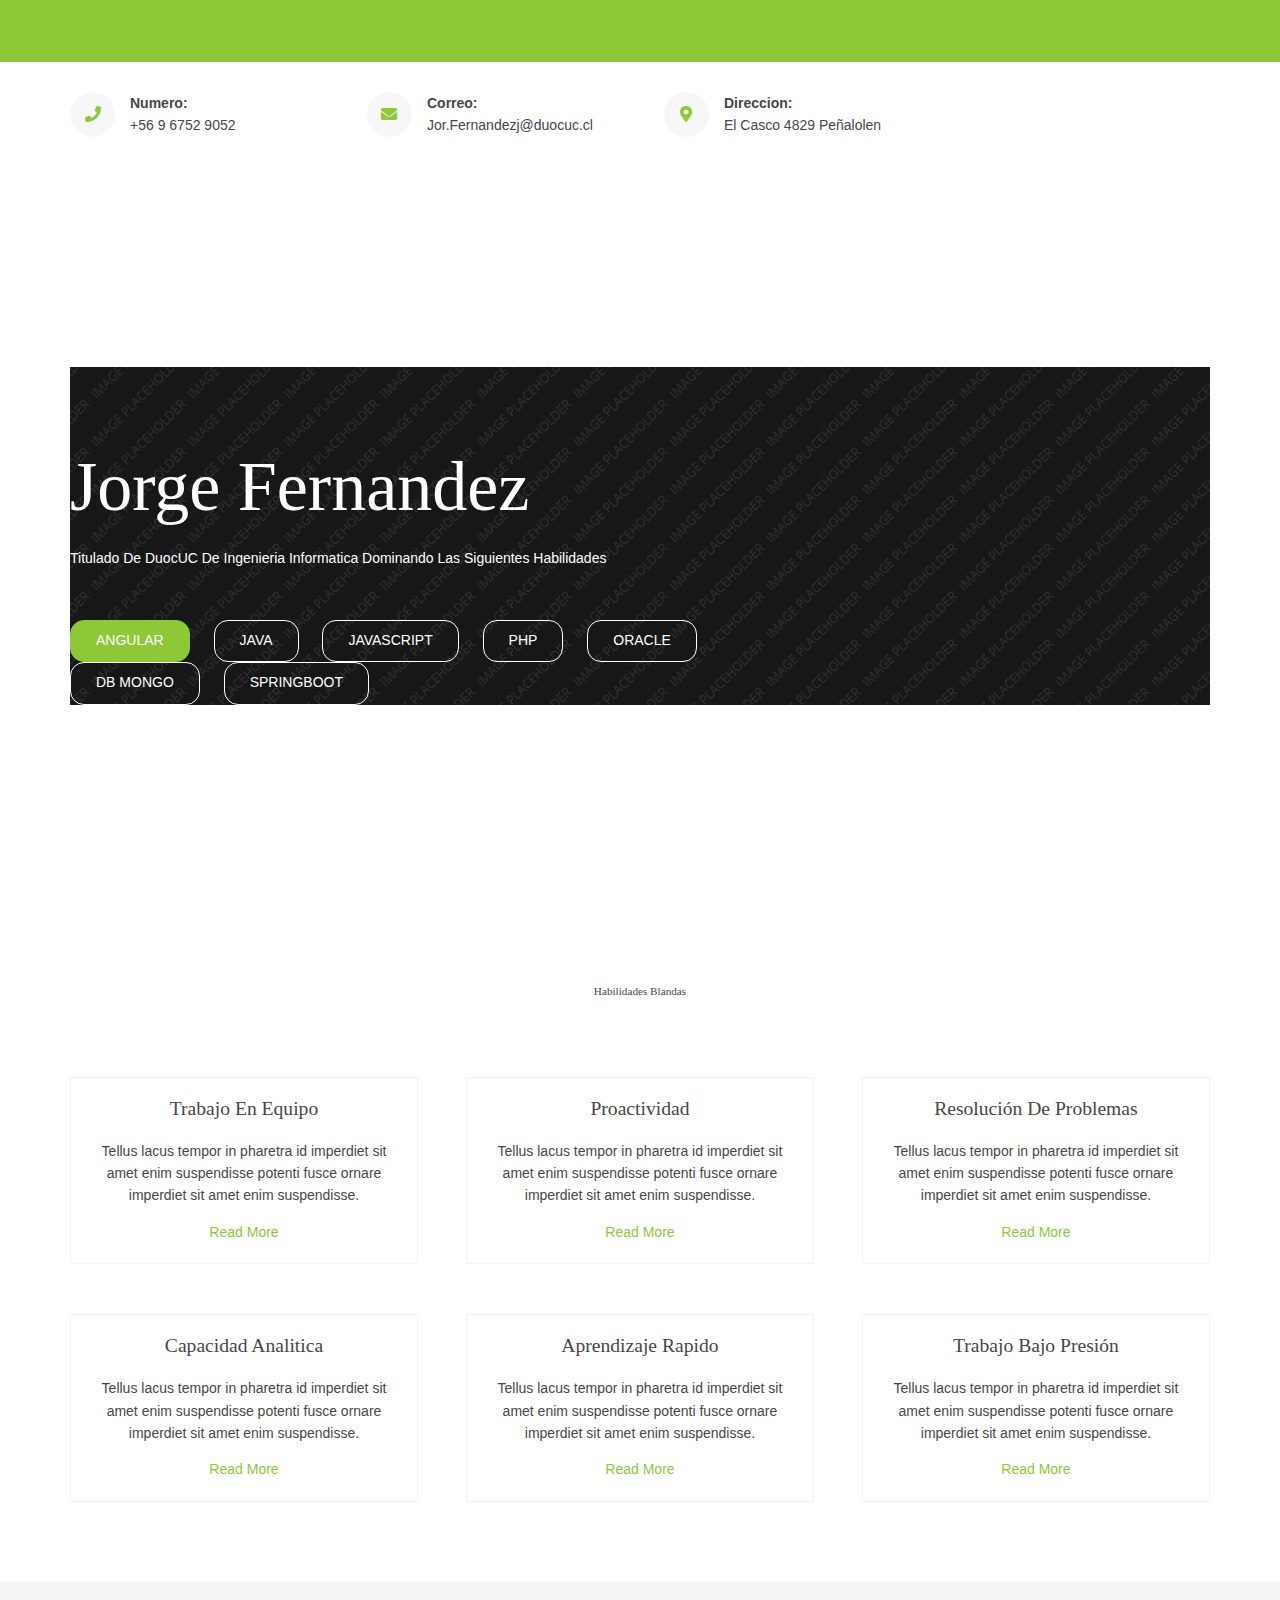
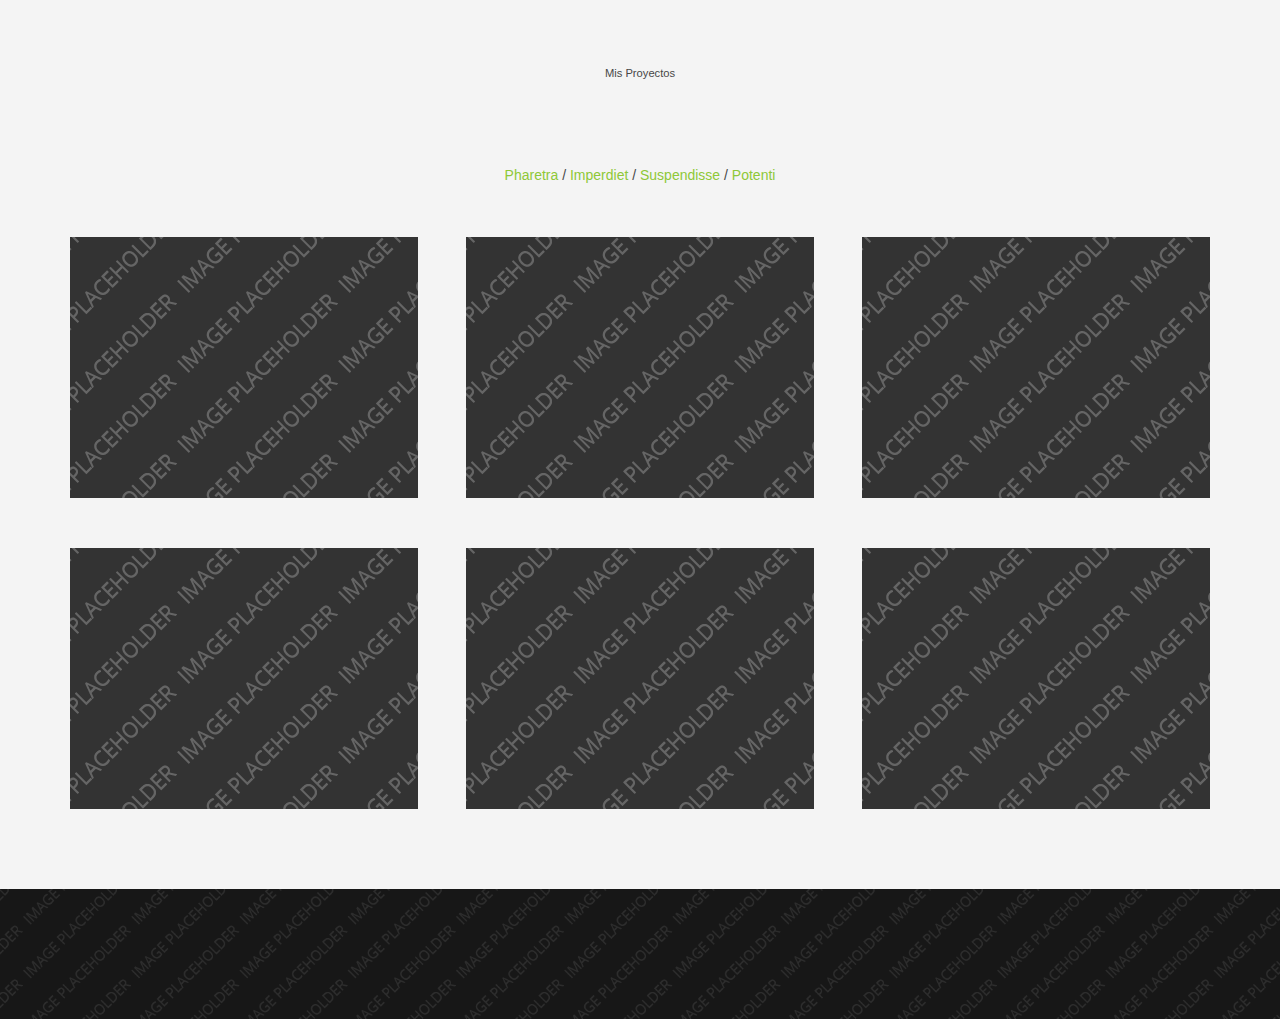
==== index.html @ a888f273 "Update index.html" ====
<!DOCTYPE html>

<html lang="">

<head>
<title>Portafolio</title>
<meta charset="utf-8">
<meta name="viewport" content="width=device-width, initial-scale=1.0, maximum-scale=1.0, user-scalable=no">
<link href="layout/styles/layout.css" rel="stylesheet" type="text/css" media="all">
</head>
<body id="top">

<div class="wrapper row0">
  <div id="topbar" class="hoc clear"> 

    <div class="fl_left">
      <ul class="nospace">
        <li></i> </li>
        <li></i> </li>
      </ul>
    </div>
  
  </div>
</div>

<div class="wrapper row1">
  <section id="ctdetails" class="hoc clear"> 

    <ul class="nospace clear">
      <li class="one_quarter first">
        <div class="block clear"><a href="#"><i class="fas fa-phone"></i></a> <span><strong>Numero:</strong> +56 9 6752 9052</span></div>
      </li>
      <li class="one_quarter">
        <div class="block clear"><a href="#"><i class="fas fa-envelope"></i></a> <span><strong>Correo:</strong> Jor.Fernandezj@duocuc.cl</span></div>
      </li>
      <li class="one_quarter">
        <div class="block clear"><a href="#"><i class="fas fa-map-marker-alt"></i></a> <span><strong> Direccion:</strong> El Casco 4829 Peñalolen</span></div>
      </li>
    </ul>

  </section>

  </header>

  <div id="pageintro" class="hoc clear"> 
<div class="bgded overlay padtop" style="background-image:url('images/demo/backgrounds/01.png');"> 
    <article>
      <h3 class="heading">Jorge Fernandez</h3>
      <p>Titulado de DuocUC de Ingenieria Informatica dominando las siguientes habilidades</p>
      <footer>
        <ul class="nospace inline pushright">
          <li><a class="btn" href="#">Angular</a></li>
          <li><a class="btn inverse" href="#">Java</a></li>
          <li><a class="btn inverse" href="#">JavaScript</a></li>
          <li><a class="btn inverse" href="#">PhP</a></li>
          <li><a class="btn inverse" href="#">Oracle</a></li>
          <li><a class="btn inverse" href="#">Db Mongo</a></li>
          <li><a class="btn inverse" href="#">Springboot</a></li>
        </ul>
      </footer>
    </article>
</div>
  
</div>
</div>

<div class="wrapper row3">
  <section id="services" class="hoc container clear"> 

    <div class="sectiontitle">
      <h2 class="nospace font-xs">Habilidades blandas</h2>
    </div>
    <ul class="nospace group grid-3">
      <li class="one_third">
        <article><a href="#"><i class=""></i></a>
          <h6 class="heading">Trabajo en equipo</h6>
          <p>Tellus lacus tempor in pharetra id imperdiet sit amet enim suspendisse potenti fusce ornare imperdiet sit amet enim suspendisse.</p>
          <footer><a href="#">Read More</a></footer>
        </article>
      </li>
      <li class="one_third">
        <article><a href="#"><i class=""></i></a>
          <h6 class="heading">Proactividad</h6>
          <p>Tellus lacus tempor in pharetra id imperdiet sit amet enim suspendisse potenti fusce ornare imperdiet sit amet enim suspendisse.</p>
          <footer><a href="#">Read More</a></footer>
        </article>
      </li>
      <li class="one_third">
        <article><a href="#"><i class=""></i></a>
          <h6 class="heading">Resolución de problemas</h6>
          <p>Tellus lacus tempor in pharetra id imperdiet sit amet enim suspendisse potenti fusce ornare imperdiet sit amet enim suspendisse.</p>
          <footer><a href="#">Read More</a></footer>
        </article>
      </li>
      <li class="one_third">
        <article><a href="#"><i class=""></i></a>
          <h6 class="heading">Capacidad Analitica</h6>
          <p>Tellus lacus tempor in pharetra id imperdiet sit amet enim suspendisse potenti fusce ornare imperdiet sit amet enim suspendisse.</p>
          <footer><a href="#">Read More</a></footer>
        </article>
      </li>
      <li class="one_third">
        <article><a href="#"><i class=""></i></a>
          <h6 class="heading">Aprendizaje Rapido</h6>
          <p>Tellus lacus tempor in pharetra id imperdiet sit amet enim suspendisse potenti fusce ornare imperdiet sit amet enim suspendisse.</p>
          <footer><a href="#">Read More</a></footer>
        </article>
      </li>
      <li class="one_third">
        <article><a href="#"><i class=""></i></a>
          <h6 class="heading">Trabajo bajo presión</h6>
          <p>Tellus lacus tempor in pharetra id imperdiet sit amet enim suspendisse potenti fusce ornare imperdiet sit amet enim suspendisse.</p>
          <footer><a href="#">Read More</a></footer>
        </article>
      </li>
    </ul>
  
  </section>
</div>

<div class="wrapper row2">
  <section class="hoc container clear"> 

    <div class="sectiontitle">
      <p class="nospace font-xs">Mis Proyectos</p>
    </div>
    <figure>
      <figcaption class="center btmspace-50"><a href="#">Pharetra</a> / <a href="#">Imperdiet</a> / <a href="#">Suspendisse</a> / <a href="#">Potenti</a></figcaption>
      <ul class="nospace group grid-3">
        <li class="one_third"><a class="imgover" href="#"><img src="images/demo/348x261.png" alt=""></a></li>
        <li class="one_third"><a class="imgover" href="#"><img src="images/demo/348x261.png" alt=""></a></li>
        <li class="one_third"><a class="imgover" href="#"><img src="images/demo/348x261.png" alt=""></a></li>
        <li class="one_third"><a class="imgover" href="#"><img src="images/demo/348x261.png" alt=""></a></li>
        <li class="one_third"><a class="imgover" href="#"><img src="images/demo/348x261.png" alt=""></a></li>
        <li class="one_third"><a class="imgover" href="#"><img src="images/demo/348x261.png" alt=""></a></li>
      </ul>
    </figure>
 
  </section>
</div>


<div class="bgded overlay" style="background-image:url('images/demo/backgrounds/01.png');"> 

  <div class="wrapper row4">
    <footer id="footer" class="hoc clear"> 

    </footer>
  </div>
  

</div>

<a id="backtotop" href="#top"><i class="fas fa-chevron-up"></i></a>
<!-- JAVASCRIPTS -->
<script src="layout/scripts/jquery.min.js"></script>
<script src="layout/scripts/jquery.backtotop.js"></script>
<script src="layout/scripts/jquery.mobilemenu.js"></script>
</body>
</html>
---- layout/styles/layout.css ----
@charset "utf-8";


@import url("fontawesome-free/css/all.css");
@import url("framework.css");

/* Rows
--------------------------------------------------------------------------------------------------------------- */
.row0, .row0 a{}
.row1, .row1 a{}
.row2, .row2 a{}
.row3, .row3 a{}
.row4, .row4 a{}
.row5, .row5 a{}


/* Top Bar
--------------------------------------------------------------------------------------------------------------- */
#topbar{padding:20px 0; text-transform:uppercase;}

#topbar ul li{display:inline-block; margin-right:15px;}
#topbar ul li:last-child{margin-right:0; padding-right:0; border-right:none;}
#topbar i{line-height:normal;}

/* Search Form */
#topbar #searchform{position:relative; line-height:1; z-index:9999;}
#topbar #searchform::after{display:block; height:18px; line-height:18px; padding:0; font-family:"Font Awesome 5 Free"; font-weight:900; content:"\f002"/* fa-search */;}
#topbar #searchform:hover::after, #topbar #searchform button{cursor:pointer;}
#topbar #searchform > div{position:absolute; top:18px; right:0; width:280px; visibility:hidden; opacity:0/* Required for transition effect */;}
#topbar #searchform:hover > div{visibility:visible; opacity:1/* Required for transition effect */;}
#topbar #searchform form{display:block; position:relative;}
#topbar #searchform form *{border:none;}
#topbar #searchform input{display:block; width:100%; height:36px; padding:8px 40px 8px 10px; font-size:1rem;}
#topbar #searchform ::placeholder{text-transform:capitalize;}
#topbar #searchform button{display:block; position:absolute; top:3px; right:2px; height:30px; font-size:16px; line-height:1;}


/* Contact Details
--------------------------------------------------------------------------------------------------------------- */
#ctdetails{padding:30px 0;}

#ctdetails ul{}
#ctdetails ul li{}
#ctdetails ul li div{position:relative; min-height:45px; padding:0 0 0 60px; line-height:1; word-wrap:break-word;}
#ctdetails ul li div i{position:absolute; top:0; left:0; width:45px; height:45px; line-height:45px; font-size:16px; text-align:center; border-radius:50%;}
#ctdetails ul li div span{display:block; padding:4px 0 0 0;}
#ctdetails ul li div strong{display:block; margin:0 0 8px 0;}
#ctdetails div:last-child{margin-bottom:0;}/* Used when elements stack in small viewports */


/* Header
--------------------------------------------------------------------------------------------------------------- */
.padtop{padding:80px 0 0 0;}
 
#header{padding:0 30px;}

#header #logo{margin:22px 0 0 0;}
#header #logo h1{margin:0; padding:0; font-size:2rem; font-variant:small-caps;}


/* Page Intro
--------------------------------------------------------------------------------------------------------------- */
#pageintro{padding:200px 0;}

#pageintro article{display:block; max-width:60%; text-transform:capitalize;}
#pageintro .heading{font-size:5rem;}
#pageintro footer{margin-top:50px;}


/* Content Area
--------------------------------------------------------------------------------------------------------------- */
.container{padding:80px 0;}

/* Content */
.container .content{}

.sectiontitle{display:block; max-width:55%; margin:0 auto 80px; text-align:center;}
.sectiontitle *{margin:0;}

.grid-3 > li{margin-bottom:50px;}
.grid-3 > li:nth-last-child(-n+3){margin-bottom:0;}/* Removes bottom margin from the last line of items - margin is restored in the media queries when items stack */
.grid-3 > li:nth-child(3n+1){margin-left:0; clear:left;}/* Removes the need to add class="first" */

/* Introblocks */
#introblocks{display:block; position:relative; margin:-150px 0 0 0; z-index:1; text-align:center;}
#introblocks figure{}
#introblocks figure figcaption{}
#introblocks figure figcaption > a{display:block; padding:15px; text-transform:capitalize; font-size:1.2rem;}

/* Services */
#services{text-align:center;}
#services article{padding:20px; border:1px solid;}
#services i{margin-bottom:30px; font-size:3rem;}

/* Points */
.points{}
.points ul{}
.points li{position:relative; min-height:60px; margin:0 0 30px 0; padding:5px 0 0 80px; line-height:1;}
.points li:last-child{margin:0;}/* Used when elements stack in small viewports */
.points li i{position:absolute; top:0; left:0; width:60px; height:60px; line-height:60px; font-size:20px; text-align:center; border-radius:50%;}
.points li .heading{margin:0 0 10px 0; font-size:1.2rem;}
.points li p{margin:0; line-height:1.4rem;}

/* Testimonials */
#testimonials{}
#testimonials article{display:block; position:relative; max-width:60%; margin:0 auto; padding:50px 30px 50px 160px;}
#testimonials article *{margin:0; padding:0;}
#testimonials article figure{position:absolute; top:30px; left:30px;}
#testimonials article figure img{border-radius:50%;}
#testimonials article .heading{}
#testimonials article em{display:block; margin:-5px 0 30px 0; font-size:.8rem; font-style:normal;}
#testimonials article blockquote{line-height:1.6rem;}
#testimonials article blockquote::before{top:0; left:0; font-size:30px; line-height:30px;}

/* Latest */
#latest{}
#latest > li:last-child{margin-bottom:0;}/* Used when elements stack in small viewports */
#latest article{}
#latest article figure{}
#latest article figure > a{margin-bottom:20px;}
#latest article figure figcaption{}
#latest article figure figcaption .heading{margin:0 0 8px 0;}
#latest article figure figcaption .meta{display:block; margin:0 0 20px 0;}
#latest article figure figcaption .meta li{display:inline-block; margin-right:5px; padding-right:10px; border-right:1px solid red; font-size:.8rem;}
#latest article figure figcaption .meta li:last-child{margin-right:0; padding-right:0; border-right:none;}
#latest article figure figcaption .meta li i{margin-right:5px;}

/* Comments */
#comments ul{margin:0 0 40px 0; padding:0; list-style:none;}
#comments li{margin:0 0 10px 0; padding:15px;}
#comments .avatar{float:right; margin:0 0 10px 10px; padding:3px; border:1px solid;}
#comments address{font-weight:bold;}
#comments time{font-size:smaller;}
#comments .comcont{display:block; margin:0; padding:0;}
#comments .comcont p{margin:10px 5px 10px 0; padding:0;}

#comments form{display:block; width:100%;}
#comments input, #comments textarea{width:100%; padding:10px; border:1px solid;}
#comments textarea{overflow:auto;}
#comments div{margin-bottom:15px;}
#comments input[type="submit"], #comments input[type="reset"]{display:inline-block; width:auto; min-width:150px; margin:0; padding:8px 5px; cursor:pointer;}

/* Sidebar */
.container .sidebar{}

.sidebar .sdb_holder{margin-bottom:50px;}
.sidebar .sdb_holder:last-child{margin-bottom:0;}


/* Footer
--------------------------------------------------------------------------------------------------------------- */
#footer{padding:80px 0 50px;}

#footer .heading{margin-bottom:50px; font-size:1.2rem;}
#footer p + .faico{margin-top:30px;}

#footer input, #footer button{border:1px solid;}
#footer input{display:block; width:100%; padding:12px 15px;}
#footer button{padding:10px 15px 12px; font-size:1rem;}

#footer .linklist li{display:block; margin-bottom:15px; padding:0 0 15px 0; border-bottom:1px solid;}
#footer .linklist li:last-child{margin:0; padding:0; border:none;}
#footer .linklist li::before, #footer .linklist li::after{display:table; content:"";}
#footer .linklist li, #footer .linklist li::after{clear:both;}

#footer .latestimg{}
#footer .latestimg > li{display:inline-block; float:left; width:30%; margin:0 0 5% 5%;}
#footer .latestimg > li:nth-last-child(-n+3){margin-bottom:0;}/* Removes bottom margin from the last three items - margin is restored in the media queries when items stack */
#footer .latestimg > li:nth-child(3n+1){margin-left:0; clear:left;}/* Removes the need to add class="first" */
#footer .latestimg > li img{width:100%;}/* Force the image to resize to take the full space - may have to be changed for tablets, depends on personal preference */
#footer .latestimg > li a.imgover{display:block;}

#footer nav{display:block; text-align:center; text-transform:uppercase;}
#footer nav li{display:inline; margin-right:20px;}
#footer nav li:last-child{margin-right:0;}


/* Copyright
--------------------------------------------------------------------------------------------------------------- */
#copyright{padding:50px 0 80px; border-top:1px solid;}
#copyright *{margin:0; padding:0;}


/* Add roundness to certain items
Settings are all different due to the optical similarity needed for different sized elements
Delete this section if roundness is not wanted / required
--------------------------------------------------------------------------------------------------------------- */
.btn{border-radius:14px;}
#footer input, #footer button{border-radius:12px;}


/* Transition Fade
This gives a smooth transition to "ALL" elements used in the layout - other than the navigation form used in mobile devices
If you don't want it to fade all elements, you have to list the ones you want to be faded individually
Delete it completely to stop fading
--------------------------------------------------------------------------------------------------------------- */
*, *::before, *::after{transition:all .3s ease-in-out;}
#mainav form *{transition:none !important;}


/* ------------------------------------------------------------------------------------------------------------ */
/* ------------------------------------------------------------------------------------------------------------ */
/* ------------------------------------------------------------------------------------------------------------ */
/* ------------------------------------------------------------------------------------------------------------ */
/* ------------------------------------------------------------------------------------------------------------ */


/* Navigation
--------------------------------------------------------------------------------------------------------------- */
nav ul, nav ol{margin:0; padding:0; list-style:none;}

#mainav, #breadcrumb, .sidebar nav{line-height:normal;}
#mainav .drop::after, #mainav li li .drop::after, #breadcrumb li a::after, .sidebar nav a::after{position:absolute; font-family:"Font Awesome 5 Free"; font-weight:900; font-size:10px; line-height:10px;}

/* Top Navigation */
#mainav{}
#mainav ul{text-transform:uppercase;}
#mainav ul ul{position:absolute; width:180px; text-transform:none; z-index:9999;}
#mainav ul ul ul{left:180px; top:0;}
#mainav li{display:inline-block; position:relative; margin:0 15px 0 0; padding:0;}
#mainav li:last-child{margin-right:0;}
#mainav li li{width:100%; margin:0;}
#mainav li a{display:block; padding:30px 0;}
#mainav li li a{border:solid; border-width:0 0 1px 0;}
#mainav .drop{padding-left:15px;}
#mainav li li a, #mainav li li .drop{display:block; margin:0; padding:10px 15px;}
#mainav .drop::after, #mainav li li .drop::after{content:"\f0d7";}
#mainav .drop::after{top:35px; left:5px;}
#mainav li li .drop::after{top:15px; left:5px;}
#mainav ul ul{visibility:hidden; opacity:0;}
#mainav ul li:hover > ul{visibility:visible; opacity:1;}

#mainav form{display:none; width:100%; margin:0; padding:0;}
#mainav form select, #mainav form select option{display:block; cursor:pointer; outline:none;}
#mainav form select{width:100%; padding:5px; border:1px solid;}
#mainav form select option{margin:5px; padding:0; border:none;}

/* Breadcrumb */
#breadcrumb{padding:150px 0 30px; text-align:right;}
#breadcrumb ul{margin:0; padding:0; list-style:none; text-transform:uppercase;}
#breadcrumb li{display:inline-block; margin:0 6px 0 0; padding:0;}
#breadcrumb li a{display:block; position:relative; margin:0; padding:0 12px 0 0; font-size:12px;}
#breadcrumb li a::after{top:4px; right:0; content:"\f0da";}
#breadcrumb li:last-child a{margin:0; padding:0;}
#breadcrumb li:last-child a::after{display:none;}
#breadcrumb .heading{margin:0; font-size:2rem;}

/* Sidebar Navigation */
.sidebar nav{display:block; width:100%;}
.sidebar nav li{margin:0 0 3px 0; padding:0;}
.sidebar nav a{display:block; position:relative; margin:0; padding:5px 10px 5px 15px; text-decoration:none; border:solid; border-width:0 0 1px 0;}
.sidebar nav a::after{top:10px; left:5px; content:"\f0da";}
.sidebar nav ul ul a{padding-left:35px;}
.sidebar nav ul ul a::after{left:25px;}
.sidebar nav ul ul ul a{padding-left:55px;}
.sidebar nav ul ul ul a::after{left:45px;}

/* Pagination */
.pagination{display:block; width:100%; text-align:center; clear:both;}
.pagination li{display:inline-block; margin:0 2px 0 0;}
.pagination li:last-child{margin-right:0;}
.pagination a, .pagination strong{display:block; padding:8px 11px; border:1px solid; background-clip:padding-box; font-weight:normal;}

/* Back to Top */
#backtotop{z-index:999; display:inline-block; position:fixed; visibility:hidden; bottom:20px; right:20px; width:36px; height:36px; line-height:36px; font-size:16px; text-align:center; opacity:.2;}
#backtotop i{display:block; width:100%; height:100%; line-height:inherit;}
#backtotop.visible{visibility:visible; opacity:.5;}
#backtotop:hover{opacity:1;}


/* Tables
--------------------------------------------------------------------------------------------------------------- */
table, th, td{border:1px solid; border-collapse:collapse; vertical-align:top;}
table, th{table-layout:auto;}
table{width:100%; margin-bottom:15px;}
th, td{padding:5px 8px;}
td{border-width:0 1px;}


/* Gallery
--------------------------------------------------------------------------------------------------------------- */
#gallery{display:block; width:100%; margin-bottom:50px;}
#gallery figure figcaption{display:block; width:100%; clear:both;}
#gallery li{margin-bottom:30px;}


/* Font Awesome Social Icons
--------------------------------------------------------------------------------------------------------------- */
.faico{margin:0; padding:0; list-style:none;}
.faico li{display:inline-block; margin:8px 5px 0 0; padding:0; line-height:normal;}
.faico li:last-child{margin-right:0;}
.faico a{display:inline-block; width:36px; height:36px; line-height:36px; font-size:18px; text-align:center;}

.faico a{color:inherit; background-color:rgba(255,255,255,.2);}
.faico a:hover{color:#FFFFFF;}

.faicon-dribble:hover{background-color:#EA4C89;}
.faicon-facebook:hover{background-color:#3B5998;}
.faicon-google-plus:hover{background-color:#DB4A39;}
.faicon-linkedin:hover{background-color:#0E76A8;}
.faicon-twitter:hover{background-color:#00ACEE;}
.faicon-vk:hover{background-color:#4E658E;}


/* ------------------------------------------------------------------------------------------------------------ */
/* ------------------------------------------------------------------------------------------------------------ */
/* ------------------------------------------------------------------------------------------------------------ */
/* ------------------------------------------------------------------------------------------------------------ */
/* ------------------------------------------------------------------------------------------------------------ */


/* Colours
--------------------------------------------------------------------------------------------------------------- */
body{color:#A8A8A8; background-color:#202020/* Fallback incase a background image doesn't load */;}
a{color:#8EC837;}
a:active, a:focus{background:transparent !important;}/* IE10 + 11 Bugfix - prevents grey background */
hr, .borderedbox{border-color:#D7D7D7;}
label span{color:#FF0000; background-color:inherit;}
input:focus, textarea:focus, *:required:focus{border-color:#8EC837 !important;}

.overlay{color:#FFFFFF; background-color:inherit;}
.overlay::after{color:inherit; background-color:rgba(0,0,0,.55);}
.overlay.light{color:#474747;}
.overlay.light::after{background-color:rgba(255,255,255,.7);}

.btn, .btn.inverse:hover{color:#FFFFFF; background-color:#8EC837; border-color:#8EC837;}
.btn:hover, .btn.inverse{color:inherit; background-color:transparent; border-color:inherit;}

.imgover:hover::before{background-color:rgba(142,200,55,.3);/* #8EC837 */}
.imgover, .imgover:hover::after{color:#FFFFFF;}


/* Rows */
.row0, .row0 a{color:#FFFFFF; background-color:#8EC837;}
.row1{color:#474747; background-color:#FFFFFF;}
.row2{color:#474747; background-color:#F4F4F4;}
.row3{color:#474747; background-color:#FFFFFF;}
.row4{color:#A8A8A8;}
.row5, .row5 a{color:#A8A8A8;}


/* Top Bar */
#topbar > div:first-of-type i{color:#000000;}
#topbar #searchform{color:inherit;}
#topbar #searchform:hover{}
#topbar #searchform input{color:#FFFFFF; background:#000000;}
#topbar #searchform button{color:#FFFFFF; background:transparent;}


/* Contact Details */
#ctdetails ul li div i{color:inherit; background-color:rgba(0,0,0,.03);}
#ctdetails ul li div:hover i{color:#FFFFFF; background-color:#8EC837;}


/* Header */
#header{color:#FFFFFF; background-color:#8EC837;}
#header #logo a{color:inherit;}


/* Content */
#introblocks figure figcaption > a{color:#FFFFFF; background-color:#8EC837;}

.points{}
.points li a i{color:inherit; background-color:#FFFFFF;}
.points li:hover a i{color:#FFFFFF; background-color:#8EC837;}

#services article{border-color:rgba(0,0,0,.05);}
#services article:hover{color:inherit; background-color:rgba(0,0,0,.02);}

#testimonials article{color:#474747; background-color:#FFFFFF;}
#testimonials article blockquote::before{color:rgba(0,0,0,.05);}

#latest article figure figcaption .meta li{border-color:rgba(0,0,0,.1);}


/* Footer */
#footer .heading{color:#FFFFFF;}
#footer hr, #footer .borderedbox, #footer .linklist li{border-color:rgba(255,255,255,.1);}

#footer input, #footer button{border-color:transparent;}
#footer input{color:#FFFFFF; background-color:rgba(255,255,255,.2);}
#footer input:focus{background-color:#8EC837;}
#footer button{color:#FFFFFF; background-color:#8EC837;}
#footer button:hover{color:inherit; background-color:transparent; border-color:inherit;}

#footer nav a{color:#FFFFFF;}
#footer nav a:hover{color:#8EC837;}


/* Copyright */
#copyright{border-color:rgba(255,255,255,.2);}


/* Navigation */
#mainav li a{color:inherit;}
#mainav .active a, #mainav a:hover, #mainav li:hover > a{color:#000000; background-color:inherit;}
#mainav li li a, #mainav .active li a{color:#FFFFFF; background-color:rgba(142,200,55,.5); border-color:rgba(142,200,55,.5);/* #8EC837 */}
#mainav li li:hover > a, #mainav .active .active > a{color:#FFFFFF; background-color:#8EC837;}
#mainav form select{color:#474747; background-color:#FFFFFF; border-color:#D7D7D7;}

#breadcrumb *{color:#FFFFFF; background-color:inherit;}
#breadcrumb li:last-child a{color:#8EC837;}

.container .sidebar nav a{color:inherit; border-color:#D7D7D7;}
.container .sidebar nav a:hover{color:#8EC837;}

.pagination a, .pagination strong{border-color:#D7D7D7;}
.pagination .current *{color:#FFFFFF; background-color:#8EC837;}

#backtotop{color:#FFFFFF; background-color:#8EC837;}


/* Tables + Comments */
table, th, td, #comments .avatar, #comments input, #comments textarea{border-color:#D7D7D7;}
th{color:#FFFFFF; background-color:#373737;}
tr, #comments li, #comments input[type="submit"], #comments input[type="reset"]{color:inherit; background-color:#FBFBFB;}
tr:nth-child(even), #comments li:nth-child(even){color:inherit; background-color:#F7F7F7;}
table a, #comments a{background-color:inherit;}


/* ------------------------------------------------------------------------------------------------------------ */
/* ------------------------------------------------------------------------------------------------------------ */
/* ------------------------------------------------------------------------------------------------------------ */
/* ------------------------------------------------------------------------------------------------------------ */
/* ------------------------------------------------------------------------------------------------------------ */


/* Media Queries
--------------------------------------------------------------------------------------------------------------- */
@-ms-viewport{width:device-width;}


/* Max Wrapper Width - Laptop, Desktop etc.
--------------------------------------------------------------------------------------------------------------- */
@media screen and (min-width:1140px){
	.hoc{max-width:1140px;}
}

@media screen and (min-width:978px) and (max-width:1140px){
	.hoc{max-width:95%;}
}


/* Mobile Devices
--------------------------------------------------------------------------------------------------------------- */
@media screen and (max-width:978px){
	.hoc{max-width:90%;}

	#topbar{}

	#header{padding:30px;}
	#header #logo{margin-top:0;}

	#mainav{}
	#mainav ul{display:none;}
	#mainav form{display:block; margin-top:2px;}

	#breadcrumb{}

	.container{}
	#comments input[type="reset"]{margin-top:10px;}
	.pagination li{display:inline-block; margin:0 5px 5px 0;}

	#footer{}

	#copyright{}
	#copyright p:first-of-type{margin-bottom:10px;}
}

@media screen and (max-width:750px){
	.imgl, .imgr{display:inline-block; float:none; margin:0 0 10px 0;}
	.fl_left, .fl_right{display:block; float:none;}
	.one_half, .one_third, .two_third, .one_quarter, .two_quarter, .three_quarter{display:block; float:none; width:auto; margin:0 0 30px 0;}
	.last, .group .group > *:last-child, .clear .clear > *:last-child, .clear .group > *:last-child, .group .clear > *:last-child{margin-bottom:0;}/* Experimental - Needs more testing in different situations, stops double margin when stacking */

	#topbar{text-align:center;}
	#topbar > div:first-of-type{margin-bottom:15px;}
	#topbar #searchform{display:none;}/* If it's required you will have to modify the CSS to display it correctly - personal preference */

	#header{text-align:center;}
	#header #logo{margin:0 0 15px 0;}

	#pageintro article{max-width:none;}
	#pageintro .heading{margin-bottom:20px; font-size:2.5rem;}

	.sectiontitle{max-width:none;}
	.sd-third > li, .grid-3{max-width:348px;}/* Restrict the width to the one_third grid element in smaller devices */
	.grid-3{margin:0 auto;}
	.grid-3 > li:nth-last-child(-n+3){margin-bottom:50px;}
	.grid-3 > li:last-child{margin-bottom:0;}

	#testimonials article{max-width:80%;}
	#latest > li{margin:0 auto 50px;}

	#footer{}
	#footer .latestimg > li, #footer .latestimg > li:nth-last-child(-n+3){display:inline-block; float:none; width:auto; margin:0 5% 5% 0;}
	#footer .latestimg > li:last-child{margin-bottom:0;}
	#footer .latestimg > li img{width:auto;}
}

@media screen and (max-width:450px){
	#topbar > div:first-of-type > ul li{display:block; margin-right:0;}

	.points li{padding:0;}
	.points li i{position:relative; top:inherit; left:inherit; margin-bottom:20px;}

	#testimonials article{max-width:none; padding:50px 30px;}
	#testimonials article figure{position:relative; top:inherit; left:inherit; margin-bottom:20px;}
}

/* Other
--------------------------------------------------------------------------------------------------------------- */
@media screen and (max-width:650px){
	.scrollable{display:block; width:100%; margin:0 0 30px 0; padding:0 0 15px 0; overflow:auto; overflow-x:scroll;}
	.scrollable table{margin:0; padding:0; white-space:nowrap;}

	.inline li{display:block; margin-bottom:10px;}
	.pushright li{margin-right:0;}

	.font-x2{font-size:1.6rem;}
	.font-x3{font-size:1.8rem;}
}
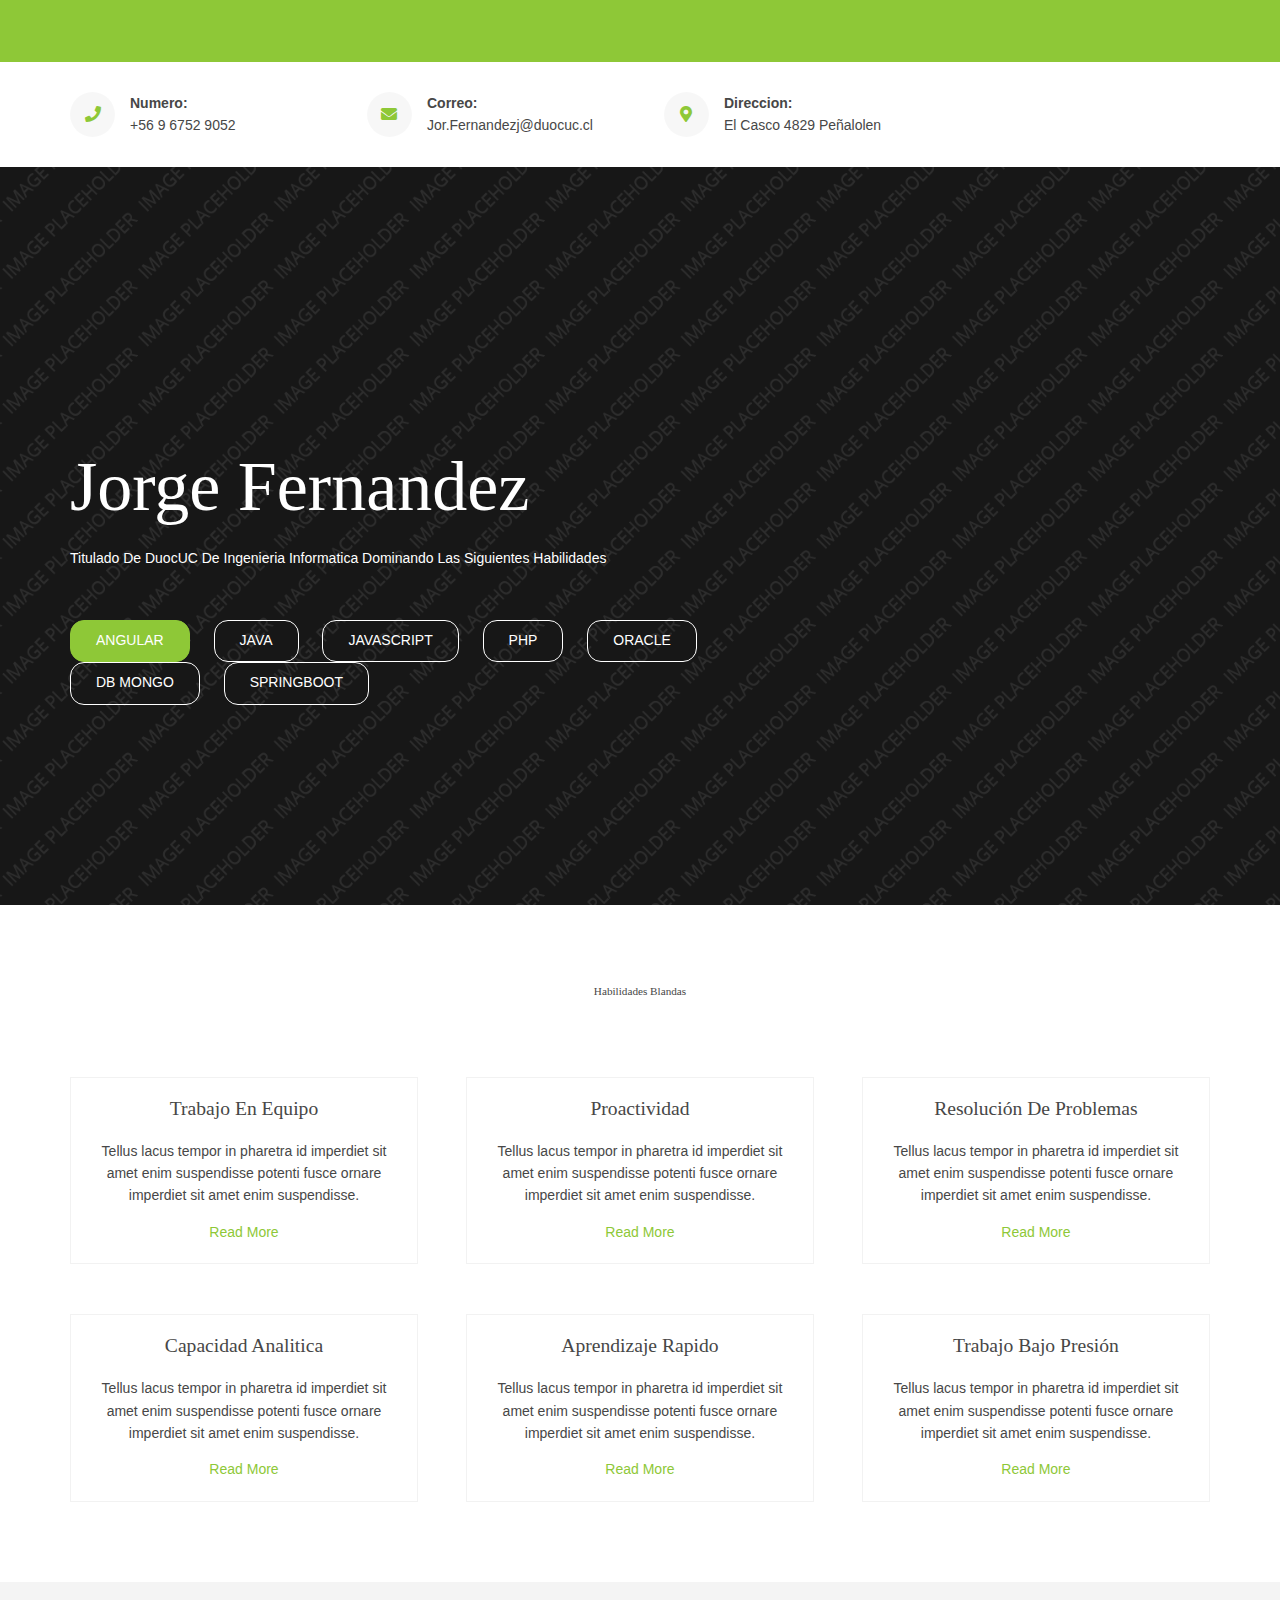
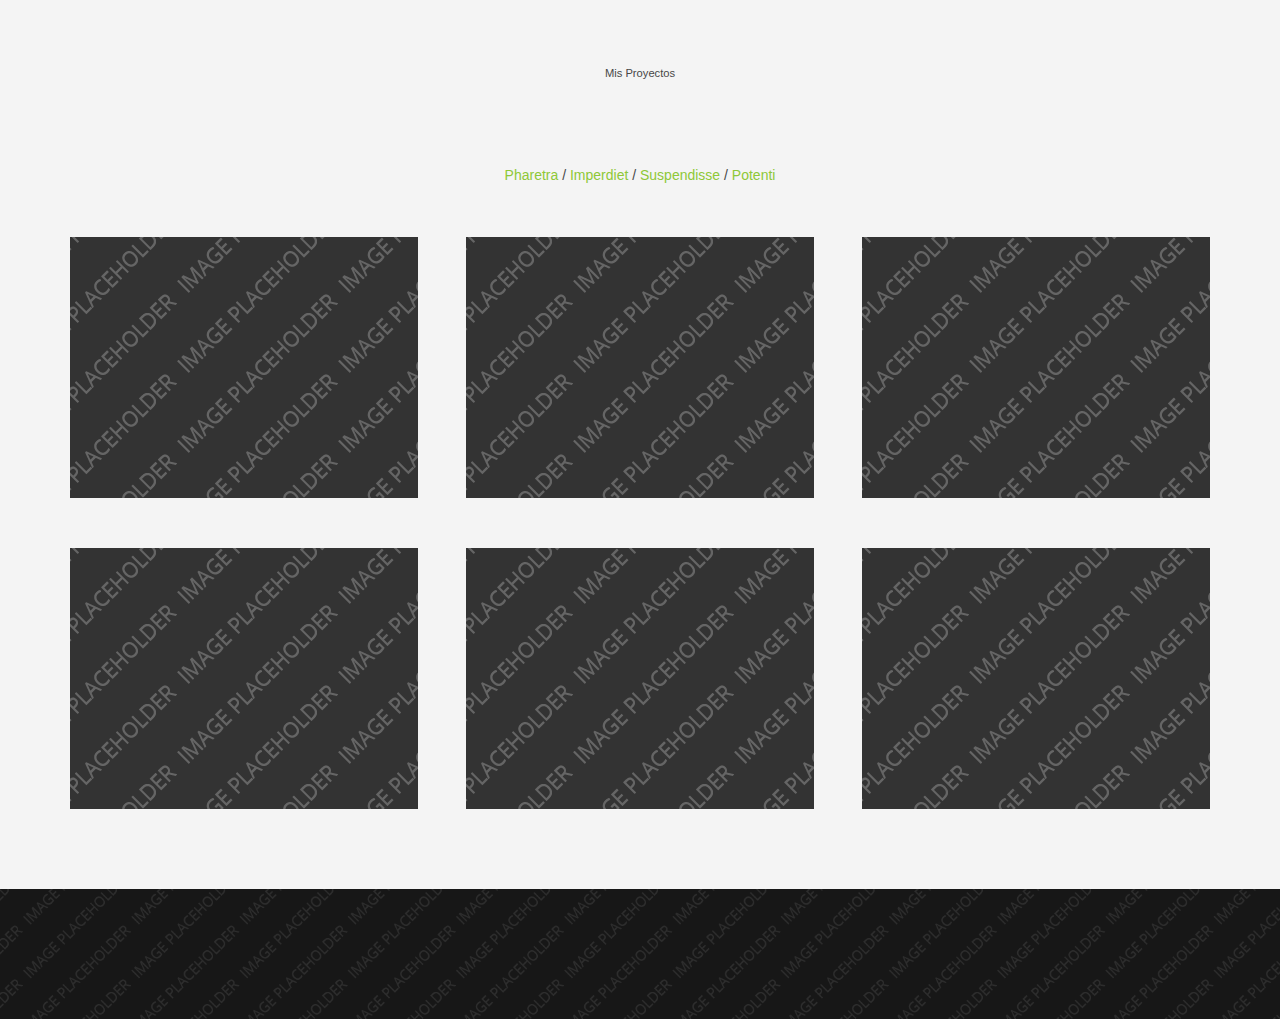
==== commit 95427ed4: "Update index.html" ====
--- a/index.html
+++ b/index.html
@@ -41,9 +41,9 @@
   </section>
 
   </header>
+<div class="bgded overlay padtop" style="background-image:url('images/demo/backgrounds/01.png');"> 
+  <div id="pageintro" class="hoc clear"> 
 
-  <div id="pageintro" class="hoc clear"> 
-<div class="bgded overlay padtop" style="background-image:url('images/demo/backgrounds/01.png');"> 
     <article>
       <h3 class="heading">Jorge Fernandez</h3>
       <p>Titulado de DuocUC de Ingenieria Informatica dominando las siguientes habilidades</p>
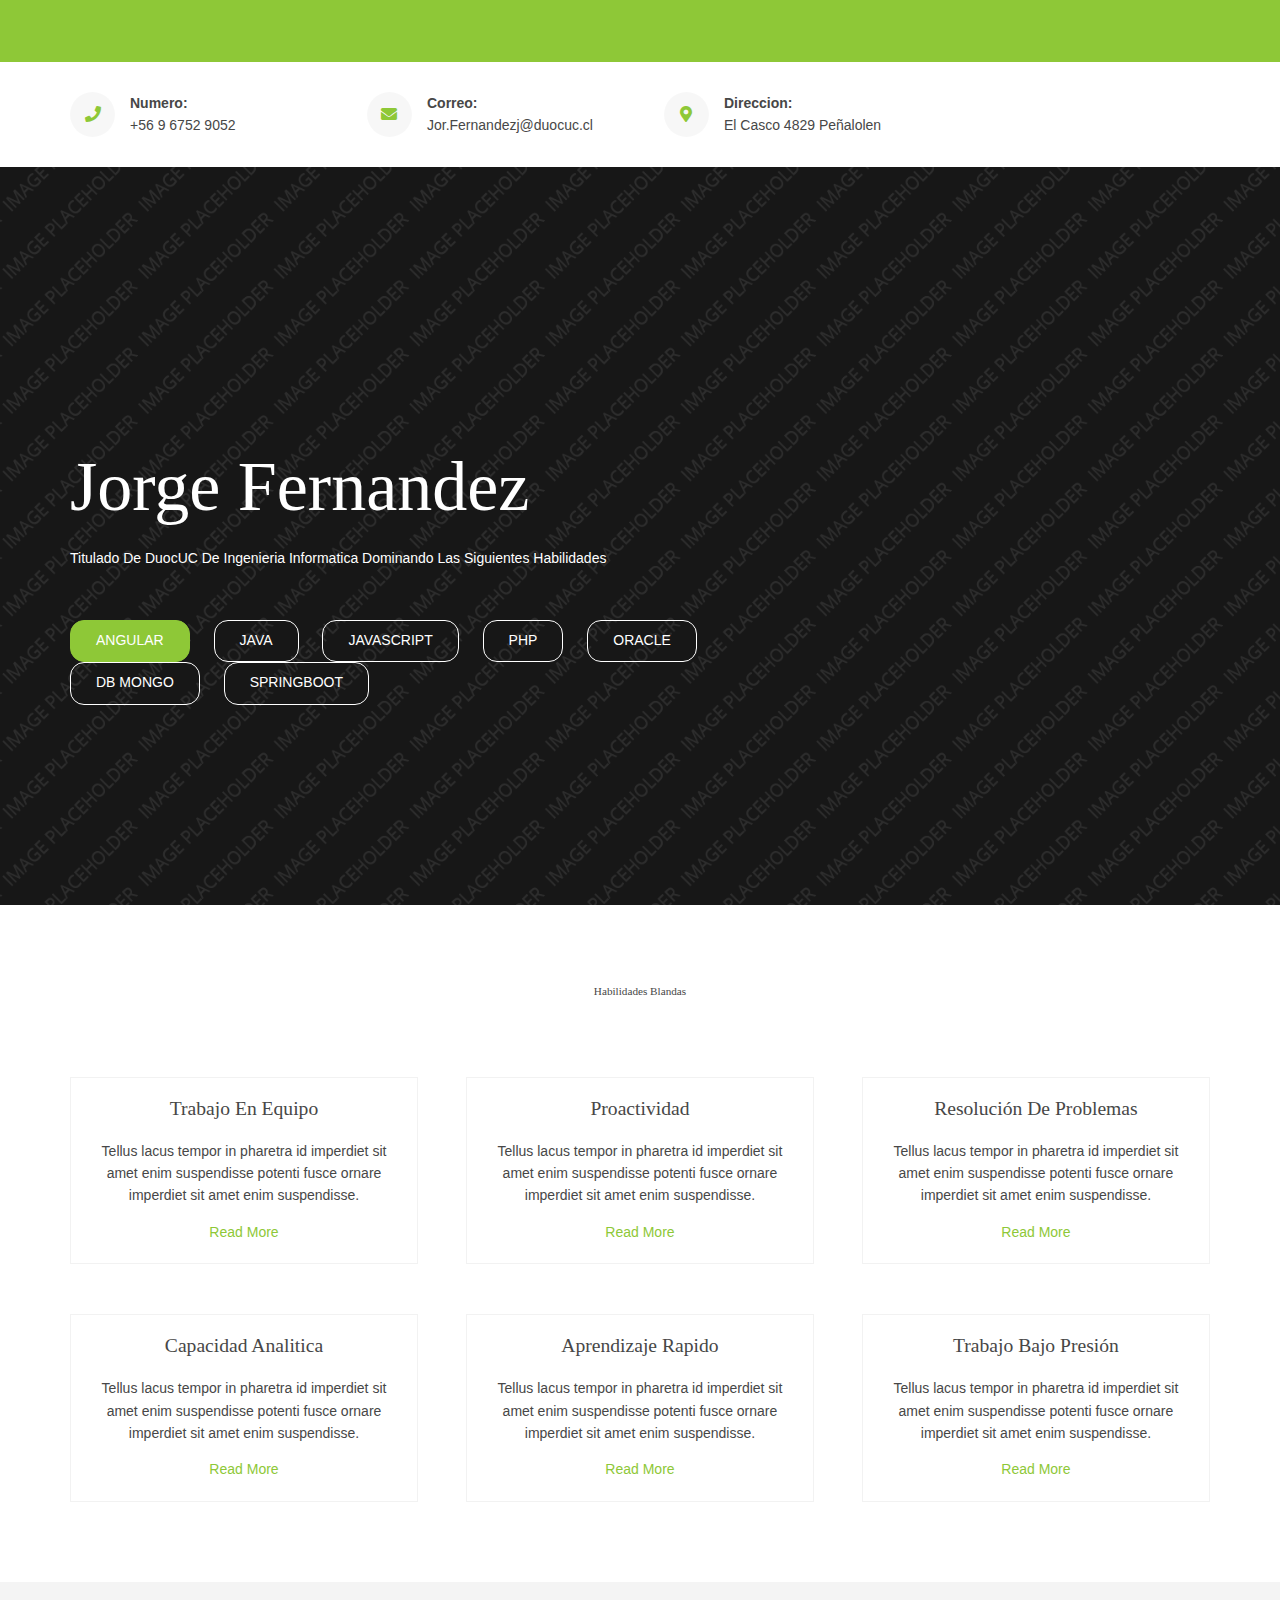
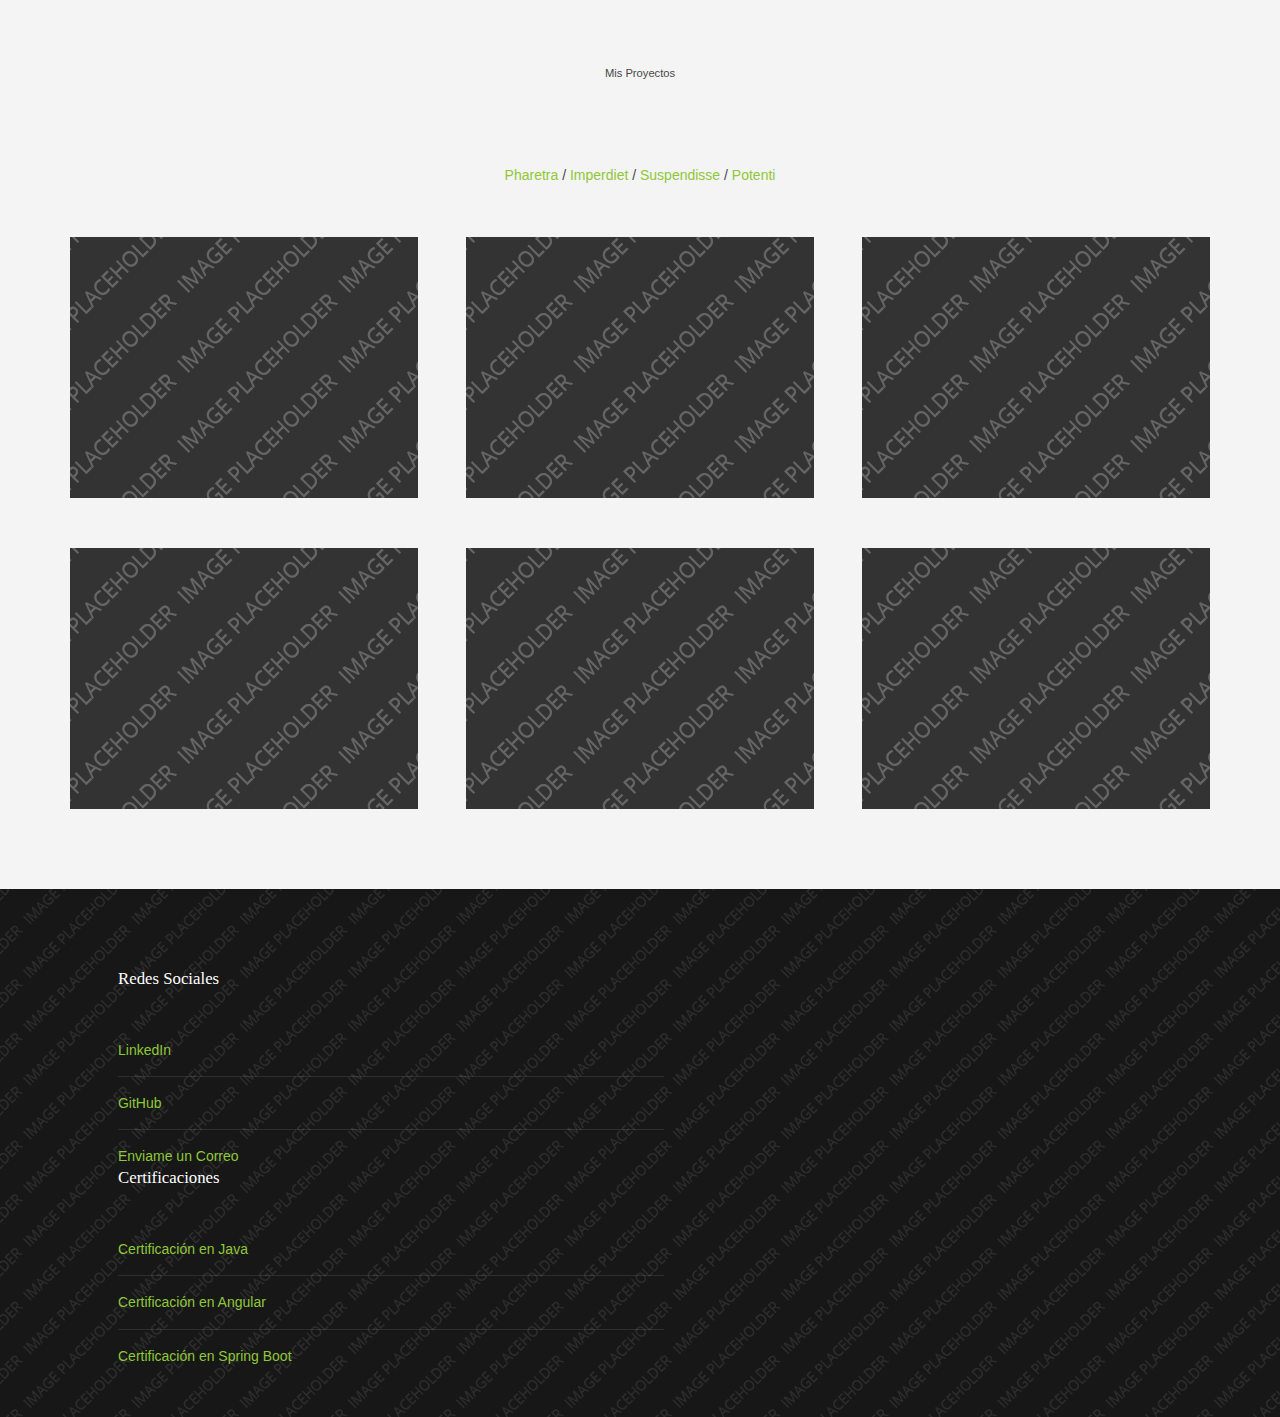
==== commit 486e221a: "Update index.html" ====
--- a/index.html
+++ b/index.html
@@ -145,6 +145,24 @@
   <div class="wrapper row4">
     <footer id="footer" class="hoc clear"> 
 
+        <div class="one_half">
+            <h6 class="heading">Redes Sociales</h6>
+            <ul class="nospace linklist">
+                <li><a href="Linkedin.com/in/jorge-fernandez-5b8042246/" target="_blank">LinkedIn</a></li>
+                <li><a href="https://github.com/jorge1101" target="_blank">GitHub</a></li>
+                 <li><a href="mailto:jor.fernandezj@duocuc.cl">Enviame un Correo</a></li>
+            </ul>
+        </div>
+          <div class="hoc clear">
+        <div class="one_half">
+            <h6 class="heading">Certificaciones</h6>
+            <ul class="nospace linklist">
+                <li><a href="enlace-a-certificacion-jav" target="_blank">Certificación en Java</a></li>
+                <li><a href="enlace-a-certificacion-angular" target="_blank">Certificación en Angular</a></li>
+                <li><a href="enlace-a-certificacion-spring" target="_blank">Certificación en Spring Boot</a></li>
+            </ul>
+        </div>
+    </div>
     </footer>
   </div>
   
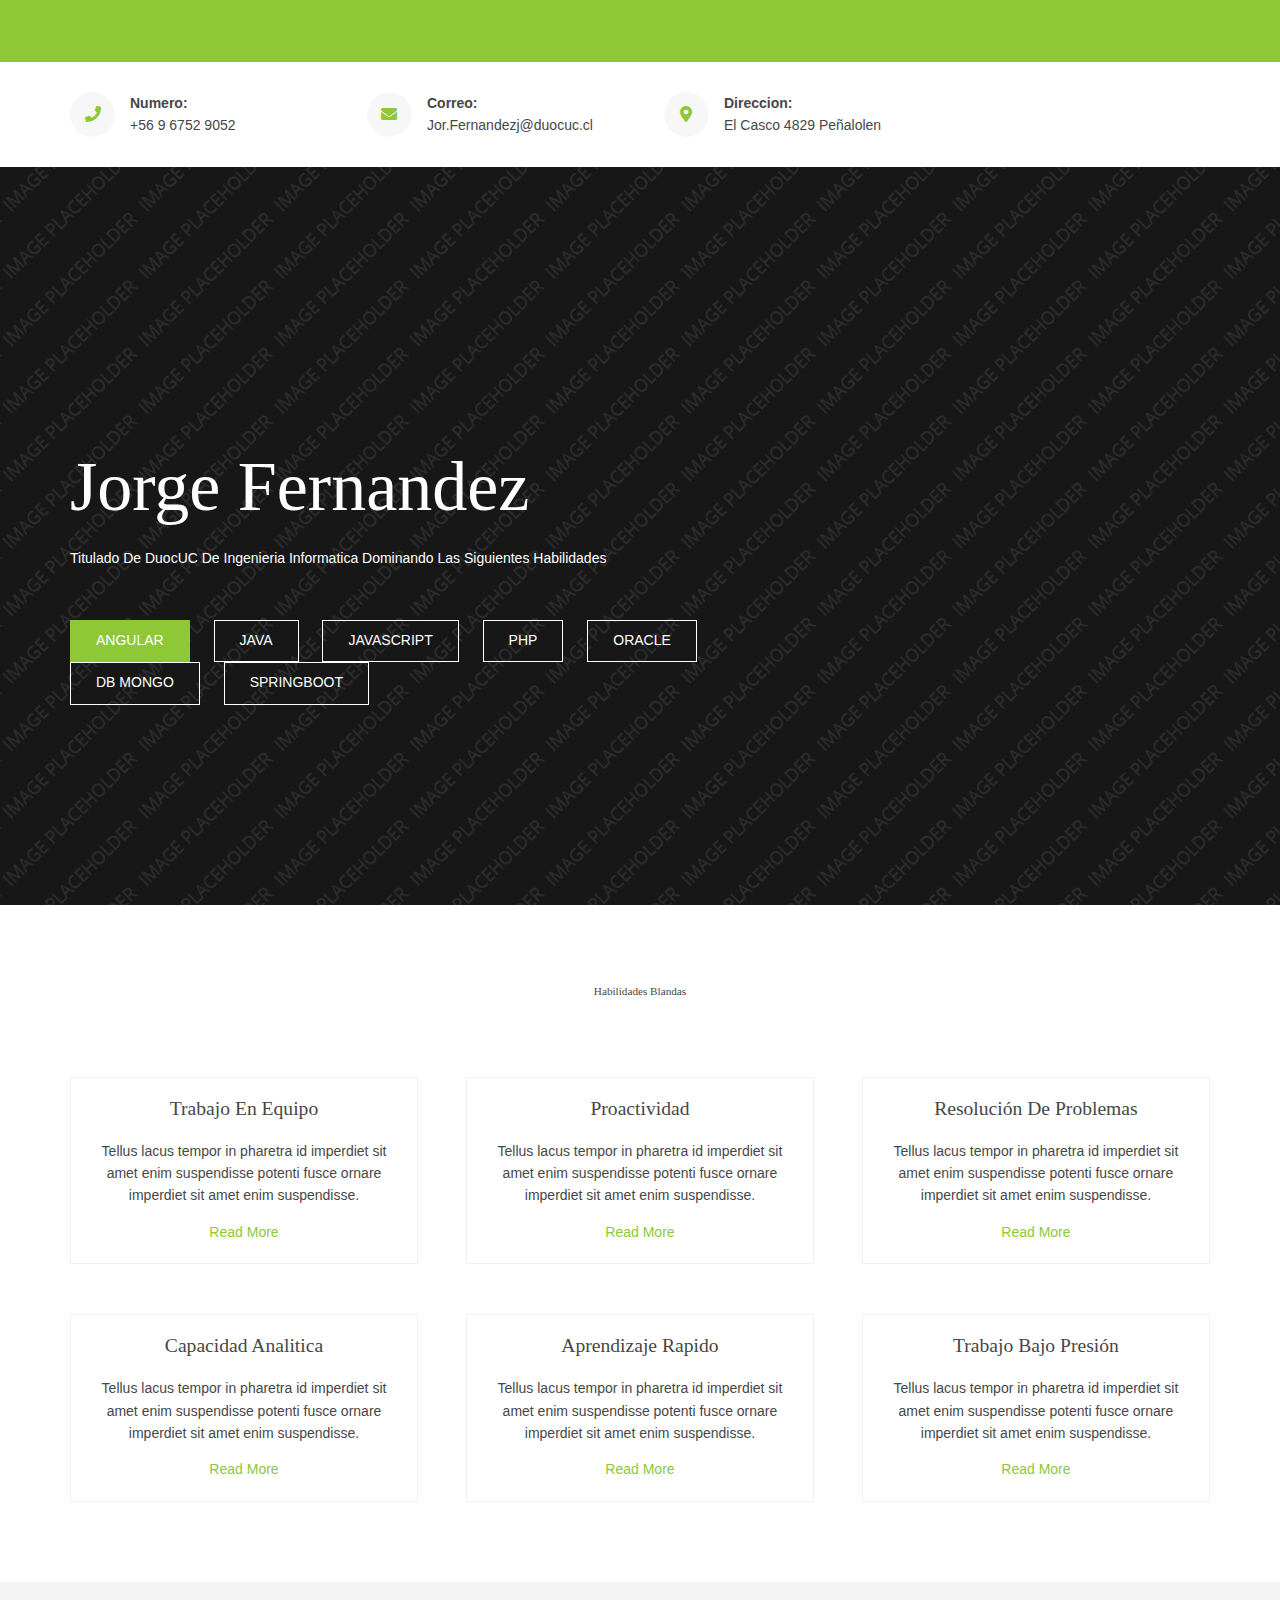
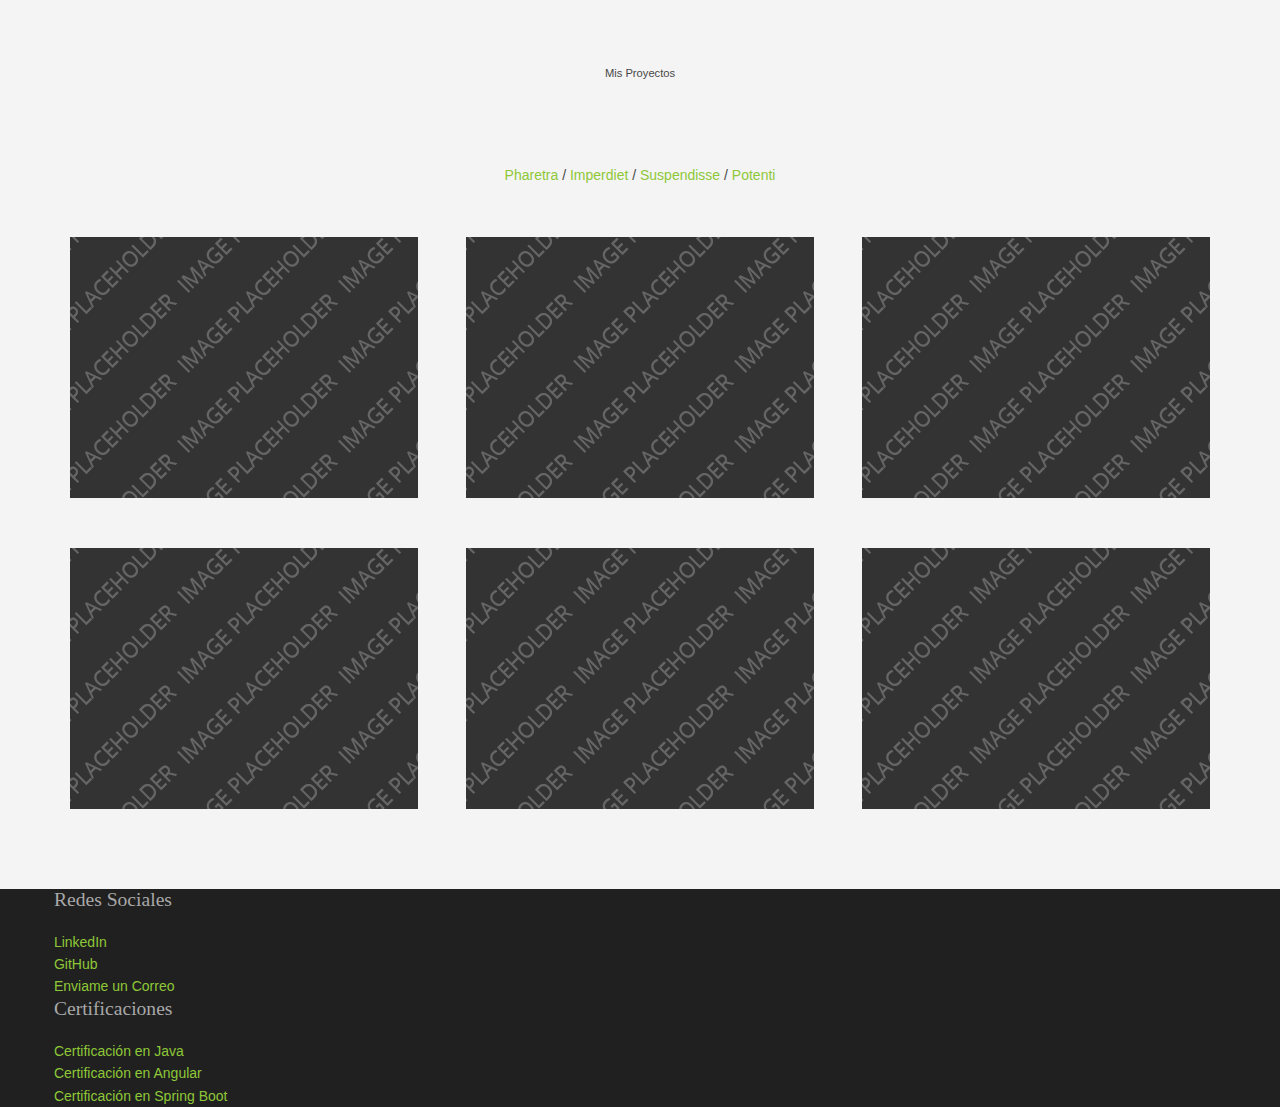
==== commit f9014b1b: "Update index.html" ====
--- a/index.html
+++ b/index.html
@@ -143,27 +143,26 @@
 <div class="bgded overlay" style="background-image:url('images/demo/backgrounds/01.png');"> 
 
   <div class="wrapper row4">
-    <footer id="footer" class="hoc clear"> 
+<footer > 
+    <div class="one_half">
+        <h6 class="heading">Redes Sociales</h6>
+        <ul class="nospace linklist">
+            <li><a href="https://www.linkedin.com/in/jorge-fernandez-5b8042246/" target="_blank">LinkedIn</a></li>
+            <li><a href="https://github.com/jorge1101" target="_blank">GitHub</a></li>
+            <li><a href="mailto:jor.fernandezj@duocuc.cl">Enviame un Correo</a></li>
+        </ul>
+    </div>
 
-        <div class="one_half">
-            <h6 class="heading">Redes Sociales</h6>
-            <ul class="nospace linklist">
-                <li><a href="Linkedin.com/in/jorge-fernandez-5b8042246/" target="_blank">LinkedIn</a></li>
-                <li><a href="https://github.com/jorge1101" target="_blank">GitHub</a></li>
-                 <li><a href="mailto:jor.fernandezj@duocuc.cl">Enviame un Correo</a></li>
-            </ul>
-        </div>
-          <div class="hoc clear">
-        <div class="one_half">
-            <h6 class="heading">Certificaciones</h6>
-            <ul class="nospace linklist">
-                <li><a href="enlace-a-certificacion-jav" target="_blank">Certificación en Java</a></li>
-                <li><a href="enlace-a-certificacion-angular" target="_blank">Certificación en Angular</a></li>
-                <li><a href="enlace-a-certificacion-spring" target="_blank">Certificación en Spring Boot</a></li>
-            </ul>
-        </div>
+    <div class="one_half">
+        <h6 class="heading">Certificaciones</h6>
+        <ul class="nospace linklist">
+            <li><a href="enlace-a-certificacion-jav" target="_blank">Certificación en Java</a></li>
+            <li><a href="enlace-a-certificacion-angular" target="_blank">Certificación en Angular</a></li>
+            <li><a href="enlace-a-certificacion-spring" target="_blank">Certificación en Spring Boot</a></li>
+        </ul>
     </div>
-    </footer>
+</footer>
+
   </div>
   
 
--- a/layout/styles/layout.css
+++ b/layout/styles/layout.css
@@ -149,32 +149,22 @@
 
 /* Footer
 --------------------------------------------------------------------------------------------------------------- */
-#footer{padding:80px 0 50px;}
-
-#footer .heading{margin-bottom:50px; font-size:1.2rem;}
-#footer p + .faico{margin-top:30px;}
-
-#footer input, #footer button{border:1px solid;}
-#footer input{display:block; width:100%; padding:12px 15px;}
-#footer button{padding:10px 15px 12px; font-size:1rem;}
-
-#footer .linklist li{display:block; margin-bottom:15px; padding:0 0 15px 0; border-bottom:1px solid;}
-#footer .linklist li:last-child{margin:0; padding:0; border:none;}
-#footer .linklist li::before, #footer .linklist li::after{display:table; content:"";}
-#footer .linklist li, #footer .linklist li::after{clear:both;}
-
-#footer .latestimg{}
-#footer .latestimg > li{display:inline-block; float:left; width:30%; margin:0 0 5% 5%;}
-#footer .latestimg > li:nth-last-child(-n+3){margin-bottom:0;}/* Removes bottom margin from the last three items - margin is restored in the media queries when items stack */
-#footer .latestimg > li:nth-child(3n+1){margin-left:0; clear:left;}/* Removes the need to add class="first" */
-#footer .latestimg > li img{width:100%;}/* Force the image to resize to take the full space - may have to be changed for tablets, depends on personal preference */
-#footer .latestimg > li a.imgover{display:block;}
-
-#footer nav{display:block; text-align:center; text-transform:uppercase;}
-#footer nav li{display:inline; margin-right:20px;}
-#footer nav li:last-child{margin-right:0;}
-
-
+
+
+#footer {
+    display: flex; /* Utiliza flexbox para alinear los elementos */
+    justify-content: space-between; /* Espacio entre las secciones */
+    flex-wrap: wrap; /* Permite que los elementos se envuelvan en pantallas más pequeñas */
+}
+
+.one_half {
+    width: 48%; /* Ajusta el ancho de cada sección */
+    margin-right: 2%; /* Espacio entre las columnas */
+}
+
+.one_half:last-child {
+    margin-right: 0; /* Elimina el margen derecho de la última columna */
+}
 /* Copyright
 --------------------------------------------------------------------------------------------------------------- */
 #copyright{padding:50px 0 80px; border-top:1px solid;}
@@ -185,8 +175,6 @@
 Settings are all different due to the optical similarity needed for different sized elements
 Delete this section if roundness is not wanted / required
 --------------------------------------------------------------------------------------------------------------- */
-.btn{border-radius:14px;}
-#footer input, #footer button{border-radius:12px;}
 
 
 /* Transition Fade
@@ -373,18 +361,7 @@
 #latest article figure figcaption .meta li{border-color:rgba(0,0,0,.1);}
 
 
-/* Footer */
-#footer .heading{color:#FFFFFF;}
-#footer hr, #footer .borderedbox, #footer .linklist li{border-color:rgba(255,255,255,.1);}
-
-#footer input, #footer button{border-color:transparent;}
-#footer input{color:#FFFFFF; background-color:rgba(255,255,255,.2);}
-#footer input:focus{background-color:#8EC837;}
-#footer button{color:#FFFFFF; background-color:#8EC837;}
-#footer button:hover{color:inherit; background-color:transparent; border-color:inherit;}
-
-#footer nav a{color:#FFFFFF;}
-#footer nav a:hover{color:#8EC837;}
+
 
 
 /* Copyright */
@@ -461,7 +438,6 @@
 	#comments input[type="reset"]{margin-top:10px;}
 	.pagination li{display:inline-block; margin:0 5px 5px 0;}
 
-	#footer{}
 
 	#copyright{}
 	#copyright p:first-of-type{margin-bottom:10px;}
@@ -492,10 +468,7 @@
 	#testimonials article{max-width:80%;}
 	#latest > li{margin:0 auto 50px;}
 
-	#footer{}
-	#footer .latestimg > li, #footer .latestimg > li:nth-last-child(-n+3){display:inline-block; float:none; width:auto; margin:0 5% 5% 0;}
-	#footer .latestimg > li:last-child{margin-bottom:0;}
-	#footer .latestimg > li img{width:auto;}
+
 }
 
 @media screen and (max-width:450px){
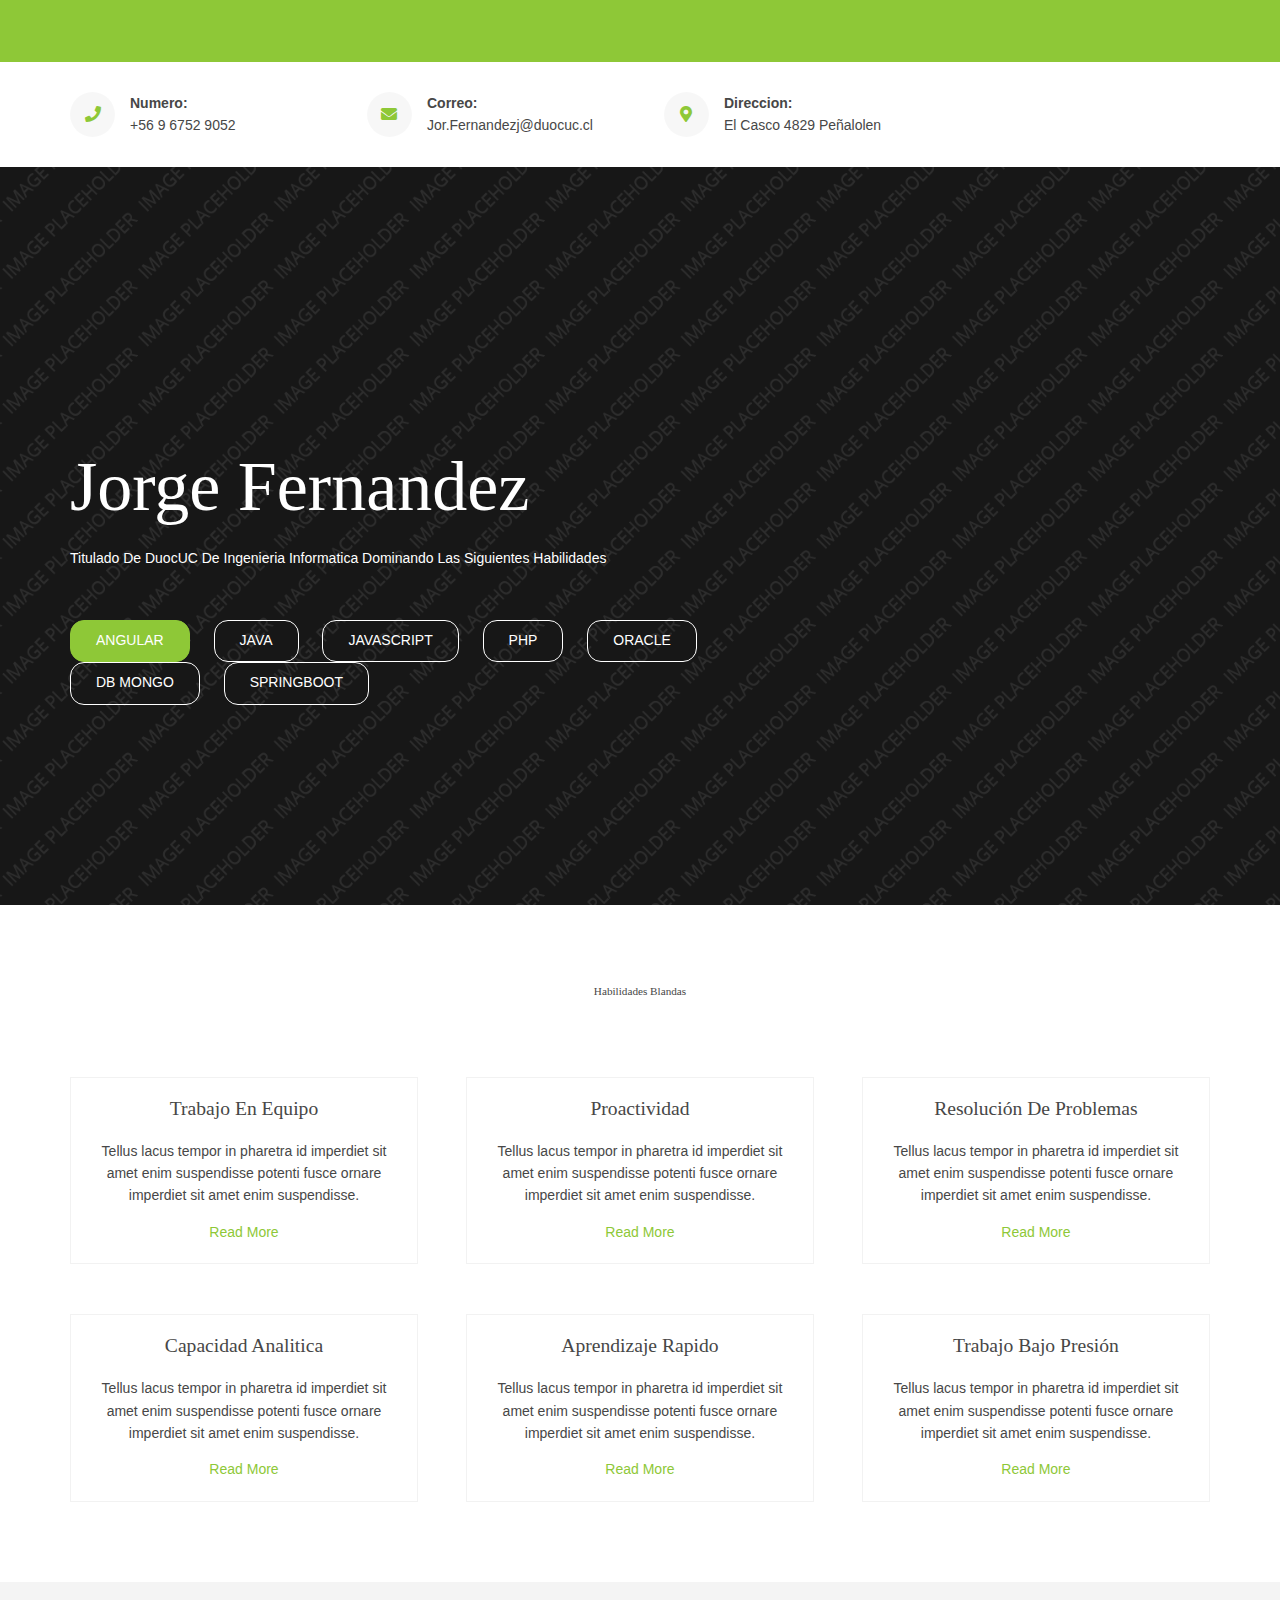
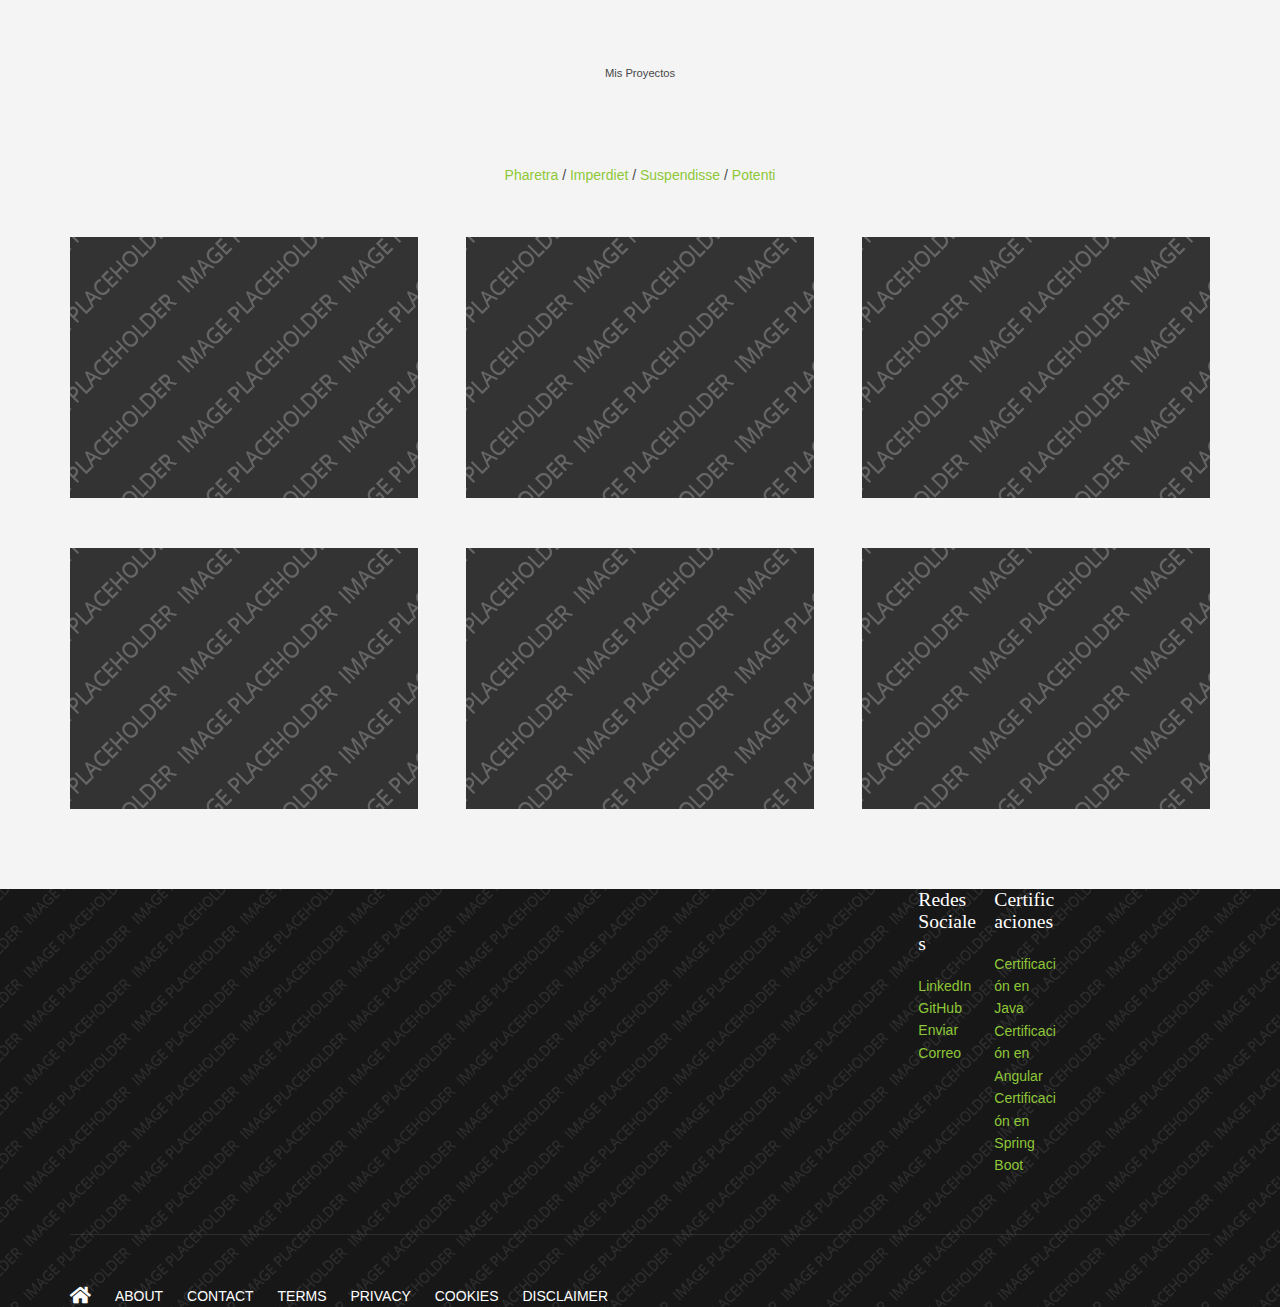
==== commit 4e4d6558: "Update index.html" ====
--- a/index.html
+++ b/index.html
@@ -143,25 +143,44 @@
 <div class="bgded overlay" style="background-image:url('images/demo/backgrounds/01.png');"> 
 
   <div class="wrapper row4">
-<footer > 
-    <div class="one_half">
-        <h6 class="heading">Redes Sociales</h6>
-        <ul class="nospace linklist">
-            <li><a href="https://www.linkedin.com/in/jorge-fernandez-5b8042246/" target="_blank">LinkedIn</a></li>
-            <li><a href="https://github.com/jorge1101" target="_blank">GitHub</a></li>
-            <li><a href="mailto:jor.fernandezj@duocuc.cl">Enviame un Correo</a></li>
-        </ul>
+<footer id="footer" class="hoc clear"> 
+  <!-- ################################################################################################ -->
+  <div class="group btmspace-50">
+    <div class="one_quarter first">
+      <h6 class="heading">Redes Sociales</h6>
+      <ul class="nospace linklist">
+        <li><a href="https://www.linkedin.com/in/jorge-fernandez-5b8042246/" target="_blank">LinkedIn</a></li>
+        <li><a href="https://github.com/jorge1101" target="_blank">GitHub</a></li>
+        <li><a href="mailto:jor.fernandezj@duocuc.cl">Enviar Correo</a></li>
+      </ul>
     </div>
+    
+    <div class="one_quarter">
+      <h6 class="heading">Certificaciones</h6>
+      <ul class="nospace linklist">
+        <li><a href="enlace-a-certificacion-java" target="_blank">Certificación en Java</a></li>
+        <li><a href="enlace-a-certificacion-angular" target="_blank">Certificación en Angular</a></li>
+        <li><a href="enlace-a-certificacion-spring" target="_blank">Certificación en Spring Boot</a></li>
+      </ul>
+    </div>
+  </div>
+  <!-- ################################################################################################ -->
+  <hr class="btmspace-50">
+  <!-- ################################################################################################ -->
+  <nav>
+    <ul class="nospace">
+      <li><a href="index.html"><i class="fas fa-lg fa-home"></i></a></li>
+      <li><a href="#">About</a></li>
+      <li><a href="#">Contact</a></li>
+      <li><a href="#">Terms</a></li>
+      <li><a href="#">Privacy</a></li>
+      <li><a href="#">Cookies</a></li>
+      <li><a href="#">Disclaimer</a></li>
+    </ul>
+  </nav>
+  <!-- ################################################################################################ -->
+</footer>
 
-    <div class="one_half">
-        <h6 class="heading">Certificaciones</h6>
-        <ul class="nospace linklist">
-            <li><a href="enlace-a-certificacion-jav" target="_blank">Certificación en Java</a></li>
-            <li><a href="enlace-a-certificacion-angular" target="_blank">Certificación en Angular</a></li>
-            <li><a href="enlace-a-certificacion-spring" target="_blank">Certificación en Spring Boot</a></li>
-        </ul>
-    </div>
-</footer>
 
   </div>
   
--- a/layout/styles/layout.css
+++ b/layout/styles/layout.css
@@ -151,20 +151,15 @@
 --------------------------------------------------------------------------------------------------------------- */
 
 
-#footer {
-    display: flex; /* Utiliza flexbox para alinear los elementos */
-    justify-content: space-between; /* Espacio entre las secciones */
-    flex-wrap: wrap; /* Permite que los elementos se envuelvan en pantallas más pequeñas */
-}
-
-.one_half {
-    width: 48%; /* Ajusta el ancho de cada sección */
-    margin-right: 2%; /* Espacio entre las columnas */
-}
-
-.one_half:last-child {
-    margin-right: 0; /* Elimina el margen derecho de la última columna */
-}
+#footer nav{display:block; text-align:center; text-transform:uppercase;}
+#footer nav li{display:inline; margin-right:20px;}
+#footer nav li:last-child{margin-right:0;}
+
+#footer { display: flex; /* Utiliza flexbox para alinear los elementos */ justify-content: space-between; /* Espacio entre las secciones */ flex-wrap: wrap; /* Permite que los elementos se envuelvan en pantallas más pequeñas */}
+
+.one_half { width: 48%; /* Ajusta el ancho de cada sección */ margin-right: 2%; /* Espacio entre las columnas */}
+
+.one_half:last-child { margin-right: 0; /* Elimina el margen derecho de la última columna */}
 /* Copyright
 --------------------------------------------------------------------------------------------------------------- */
 #copyright{padding:50px 0 80px; border-top:1px solid;}
@@ -175,6 +170,8 @@
 Settings are all different due to the optical similarity needed for different sized elements
 Delete this section if roundness is not wanted / required
 --------------------------------------------------------------------------------------------------------------- */
+.btn{border-radius:14px;}
+#footer input, #footer button{border-radius:12px;}
 
 
 /* Transition Fade
@@ -361,9 +358,33 @@
 #latest article figure figcaption .meta li{border-color:rgba(0,0,0,.1);}
 
 
-
-
-
+/* Footer */
+#footer .heading{color:#FFFFFF;}
+#footer hr, #footer .borderedbox, #footer .linklist li{border-color:rgba(255,255,255,.1);}
+
+#footer input, #footer button{border-color:transparent;}
+#footer input{color:#FFFFFF; background-color:rgba(255,255,255,.2);}
+#footer input:focus{background-color:#8EC837;}
+#footer button{color:#FFFFFF; background-color:#8EC837;}
+#footer button:hover{color:inherit; background-color:transparent; border-color:inherit;}
+
+#footer nav a{color:#FFFFFF;}
+#footer nav a:hover{color:#8EC837;}
+
+#footer {
+    display: flex; /* Utiliza flexbox para alinear los elementos */
+    justify-content: space-between; /* Espacio entre las secciones */
+    flex-wrap: wrap; /* Permite que los elementos se envuelvan en pantallas más pequeñas */
+}
+
+.one_half {
+    width: 48%; /* Ajusta el ancho de cada sección */
+    margin-right: 2%; /* Espacio entre las columnas */
+}
+
+.one_half:last-child {
+    margin-right: 0; /* Elimina el margen derecho de la última columna */
+}
 /* Copyright */
 #copyright{border-color:rgba(255,255,255,.2);}
 
@@ -438,6 +459,7 @@
 	#comments input[type="reset"]{margin-top:10px;}
 	.pagination li{display:inline-block; margin:0 5px 5px 0;}
 
+	#footer{}
 
 	#copyright{}
 	#copyright p:first-of-type{margin-bottom:10px;}
@@ -468,7 +490,10 @@
 	#testimonials article{max-width:80%;}
 	#latest > li{margin:0 auto 50px;}
 
-
+	#footer{}
+	#footer .latestimg > li, #footer .latestimg > li:nth-last-child(-n+3){display:inline-block; float:none; width:auto; margin:0 5% 5% 0;}
+	#footer .latestimg > li:last-child{margin-bottom:0;}
+	#footer .latestimg > li img{width:auto;}
 }
 
 @media screen and (max-width:450px){
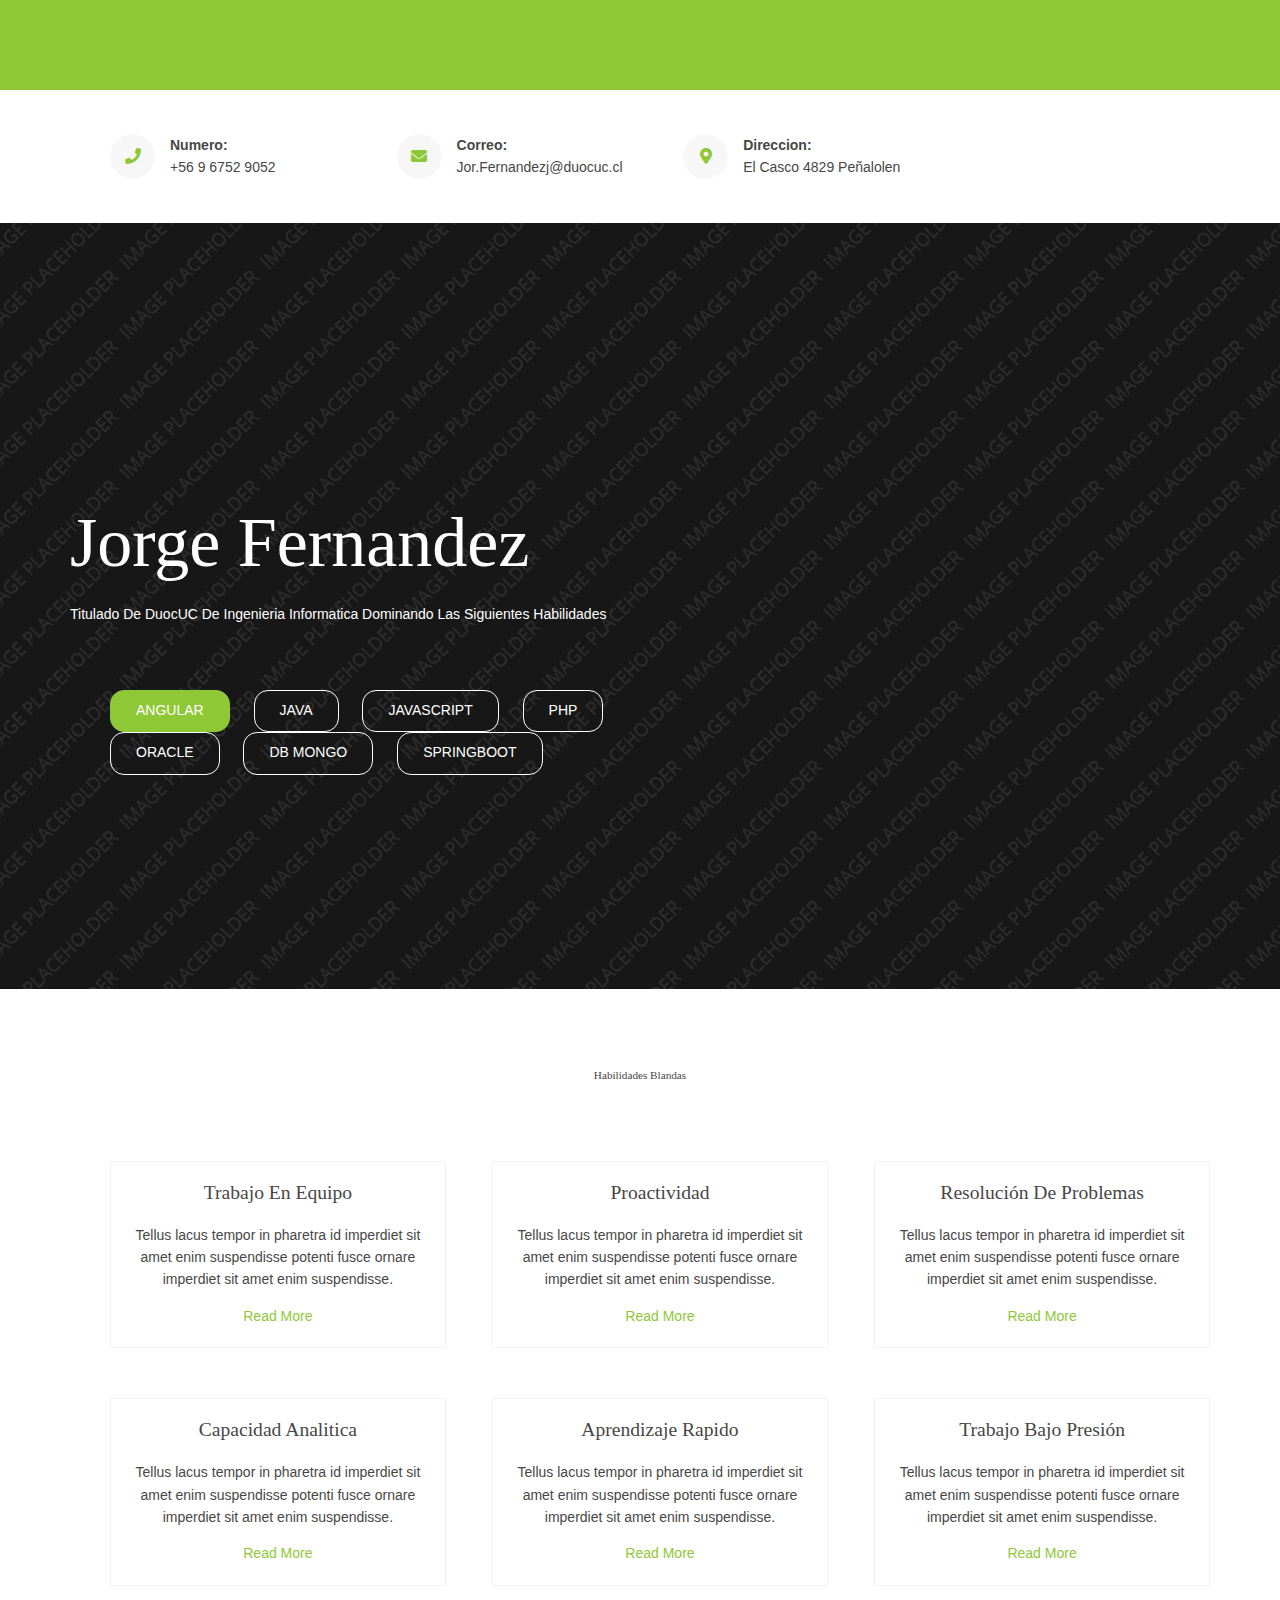
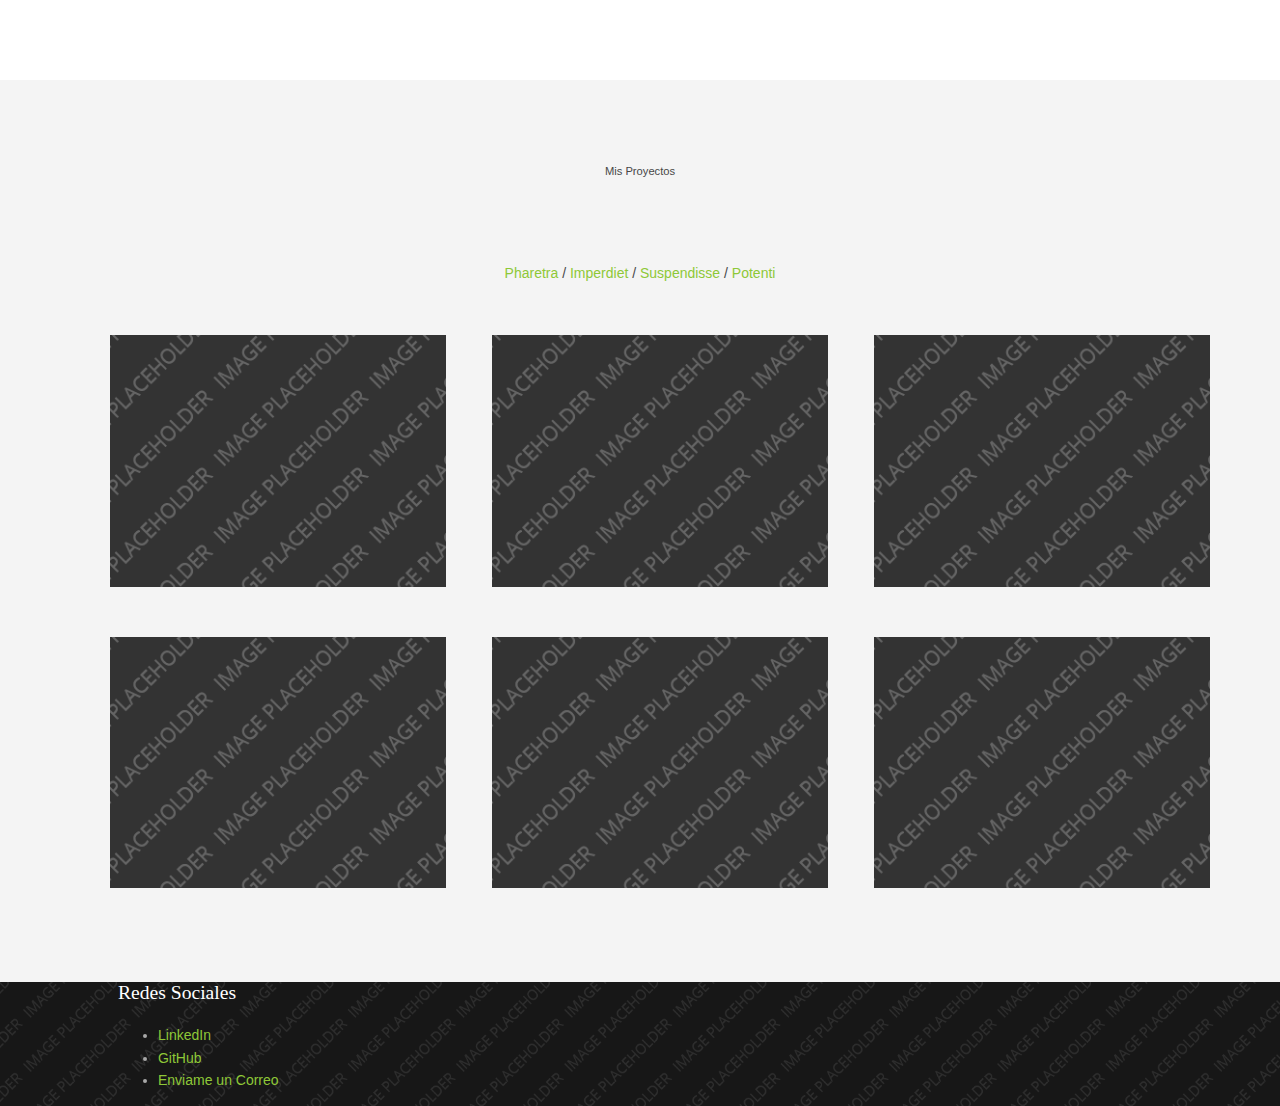
==== commit 3d8174ef: "Update index.html" ====
--- a/index.html
+++ b/index.html
@@ -144,41 +144,15 @@
 
   <div class="wrapper row4">
 <footer id="footer" class="hoc clear"> 
-  <!-- ################################################################################################ -->
-  <div class="group btmspace-50">
-    <div class="one_quarter first">
-      <h6 class="heading">Redes Sociales</h6>
-      <ul class="nospace linklist">
-        <li><a href="https://www.linkedin.com/in/jorge-fernandez-5b8042246/" target="_blank">LinkedIn</a></li>
-        <li><a href="https://github.com/jorge1101" target="_blank">GitHub</a></li>
-        <li><a href="mailto:jor.fernandezj@duocuc.cl">Enviar Correo</a></li>
-      </ul>
+    <div class="one_half">
+        <h6 class="heading">Redes Sociales</h6>
+        <ul class="nospace linklist">
+            <li><a href="https://www.linkedin.com/in/jorge-fernandez-5b8042246/" target="_blank">LinkedIn</a></li>
+            <li><a href="https://github.com/jorge1101" target="_blank">GitHub</a></li>
+            <li><a href="mailto:jor.fernandezj@duocuc.cl">Enviame un Correo</a></li>
+        </ul>
     </div>
-    
-    <div class="one_quarter">
-      <h6 class="heading">Certificaciones</h6>
-      <ul class="nospace linklist">
-        <li><a href="enlace-a-certificacion-java" target="_blank">Certificación en Java</a></li>
-        <li><a href="enlace-a-certificacion-angular" target="_blank">Certificación en Angular</a></li>
-        <li><a href="enlace-a-certificacion-spring" target="_blank">Certificación en Spring Boot</a></li>
-      </ul>
-    </div>
-  </div>
-  <!-- ################################################################################################ -->
-  <hr class="btmspace-50">
-  <!-- ################################################################################################ -->
-  <nav>
-    <ul class="nospace">
-      <li><a href="index.html"><i class="fas fa-lg fa-home"></i></a></li>
-      <li><a href="#">About</a></li>
-      <li><a href="#">Contact</a></li>
-      <li><a href="#">Terms</a></li>
-      <li><a href="#">Privacy</a></li>
-      <li><a href="#">Cookies</a></li>
-      <li><a href="#">Disclaimer</a></li>
-    </ul>
-  </nav>
-  <!-- ################################################################################################ -->
+
 </footer>
 
 
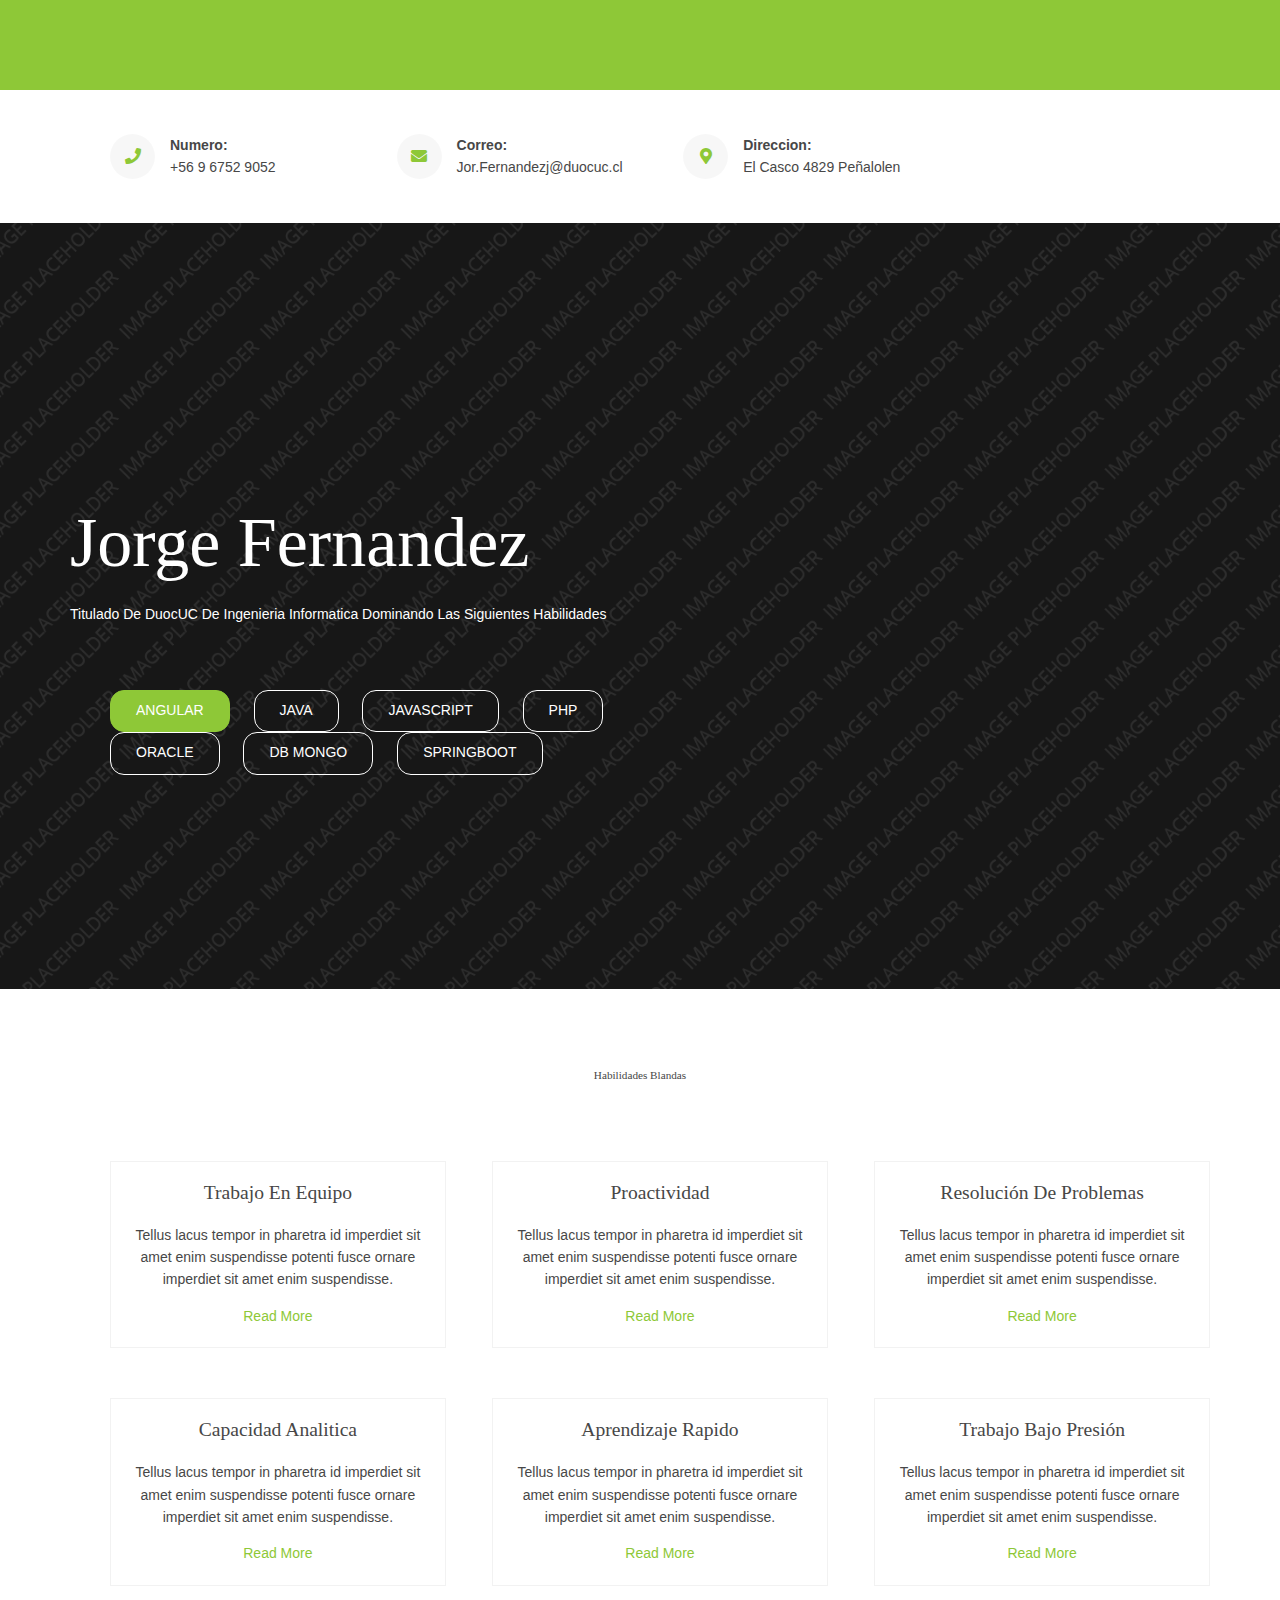
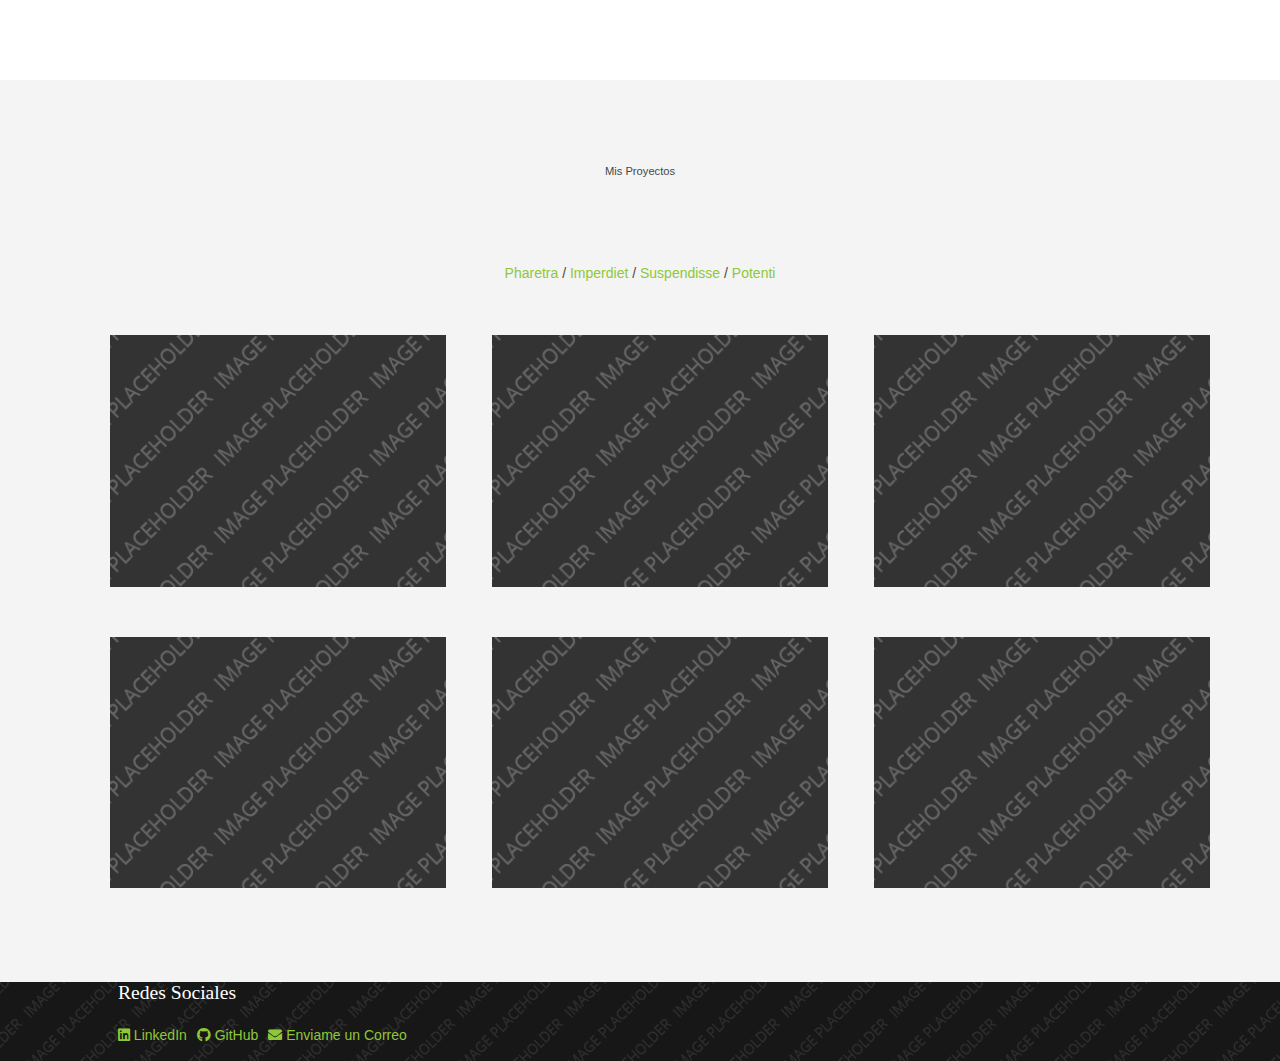
==== commit 08151c70: "Update index.html" ====
--- a/index.html
+++ b/index.html
@@ -7,6 +7,7 @@
 <meta charset="utf-8">
 <meta name="viewport" content="width=device-width, initial-scale=1.0, maximum-scale=1.0, user-scalable=no">
 <link href="layout/styles/layout.css" rel="stylesheet" type="text/css" media="all">
+  <link rel="stylesheet" href="https://cdnjs.cloudflare.com/ajax/libs/font-awesome/5.15.4/css/all.min.css">
 </head>
 <body id="top">
 
@@ -146,13 +147,12 @@
 <footer id="footer" class="hoc clear"> 
     <div class="one_half">
         <h6 class="heading">Redes Sociales</h6>
-        <ul class="nospace linklist">
-            <li><a href="https://www.linkedin.com/in/jorge-fernandez-5b8042246/" target="_blank">LinkedIn</a></li>
-            <li><a href="https://github.com/jorge1101" target="_blank">GitHub</a></li>
-            <li><a href="mailto:jor.fernandezj@duocuc.cl">Enviame un Correo</a></li>
+        <ul class="nospace linklist" style="list-style-type: none; padding: 0; display: flex; gap: 10px;">
+            <li><a href="https://www.linkedin.com/in/jorge-fernandez-5b8042246/" target="_blank"><i class="fab fa-linkedin"></i> LinkedIn</a></li>
+            <li><a href="https://github.com/jorge1101" target="_blank"><i class="fab fa-github"></i> GitHub</a></li>
+            <li><a href="mailto:jor.fernandezj@duocuc.cl"><i class="fas fa-envelope"></i> Enviame un Correo</a></li>
         </ul>
     </div>
-
 </footer>
 
 
